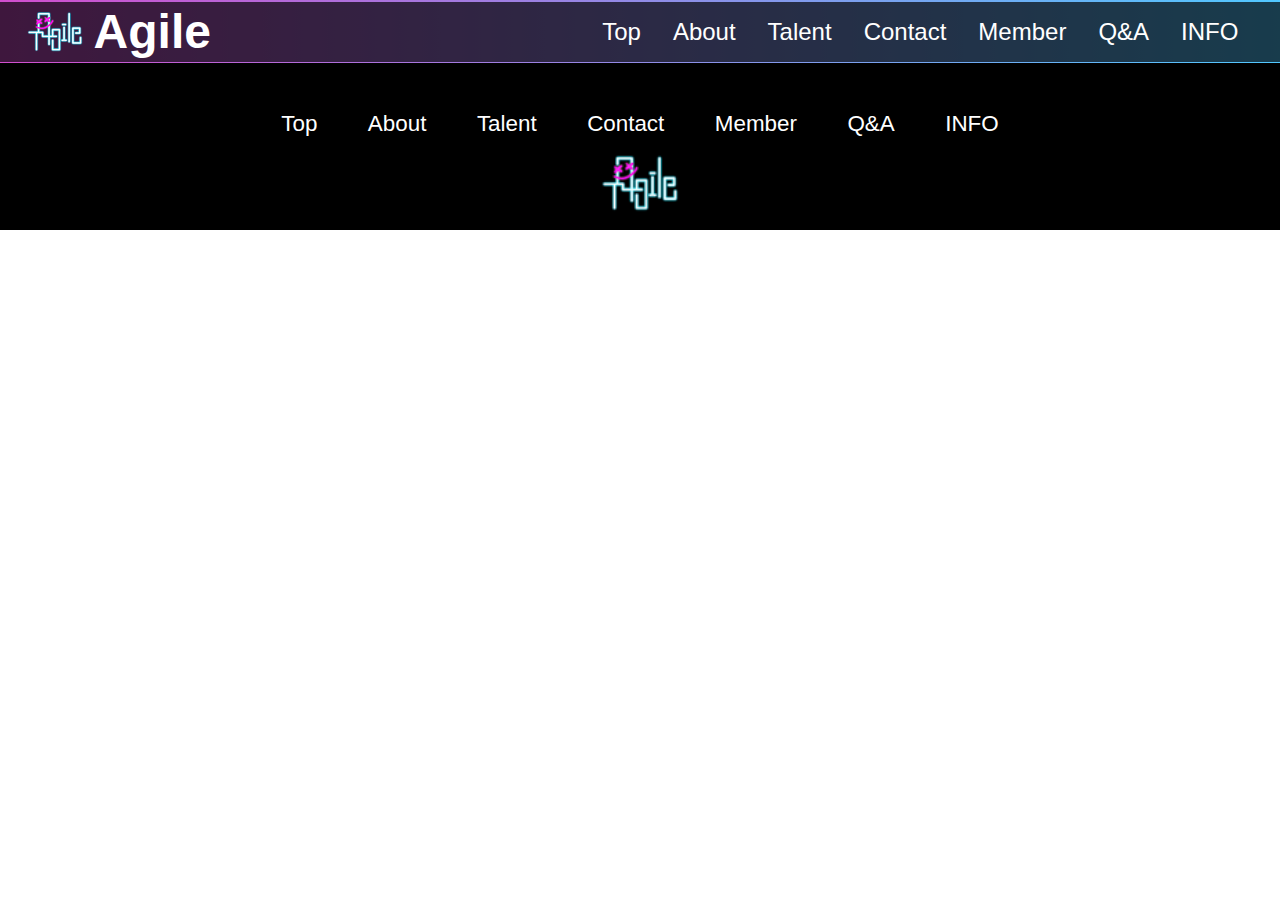
==== about.html @ af0b74ac "Add files via upload" ====
<!DOCTYPE html>
<html lang="en">
<head>
    <meta charset="UTF-8">
    <meta http-equiv="X-UA-Compatible" content="IE=edge">
    <meta name="viewport" content="width=device-width, initial-scale=1.0">
    <title>Agile</title>
    <link rel="stylesheet" href="style.css">
    <link rel="shortcut icon" href="images/Agile_ne01a.webp" type="image/x-icon">
</head>
<body>
    <nav class="navbar">
        <div class="navbar_container">
            <div class="navbar_logo_container">
                <img src="images/Agile_ne01a.webp" alt="logo" id="navbar_logo">
                <h1 id="navbar_title">Agile</h1>
            </div>
            <div class="navbar_toggle" id="mobile-menu">
                <span class="bar"></span>
                <span class="bar"></span>    
                <span class="bar"></span>
            </div>
            <ul class="navbar_menu">
                <li class="navbar_item">
                    <a href="top.html" class="navbar_links"><img src="images/agile-Top.png" alt="" class="navbar_links_icon">Top</a>
                </li>
                <li class="navbar_item">
                    <a href="about.html" class="navbar_links"><img src="images/agile-about.png" alt="" class="navbar_links_icon">About</a>
                </li>
                <li class="navbar_item">
                    <a href="talent.html" class="navbar_links"><img src="images/agile-talent.png" alt="" class="navbar_links_icon">Talent</a>
                </li>
                <li class="navbar_item">
                    <a href="contact.html" class="navbar_links"><img src="images/agile-Contact.png" alt="" class="navbar_links_icon">Contact</a>
                </li>
                <li class="navbar_item">
                    <a href="member.html" class="navbar_links"><img src="images/agile-Member.png" alt="" class="navbar_links_icon">Member</a>
                </li>
                <li class="navbar_item">
                    <a href="qa.html" class="navbar_links"><img src="images/agile-QA.png" alt="" class="navbar_links_icon">Q&A</a>
                </li>
                <li class="navbar_item">
                    <a href="info.html" class="navbar_links"><img src="images/agile-INFO.png" alt="" class="navbar_links_icon">INFO</a>
                </li>
            </ul>
        </div>
    </nav>

    <main>

    </main>

    <footer>
        <ul class="footer-ul">
            <li>
                <a href="top.html" class="footer_links">Top</a>
            </li>
            <li>
                <a href="about.html" class="footer_links">About</a>
            </li>
            <li>
                <a href="talent.html" class="footer_links">Talent</a>
            </li>
            <li>
                <a href="contact.html" class="footer_links">Contact</a>
            </li>
            <li>
                <a href="member.html" class="footer_links">Member</a>
            </li>
            <li>
                <a href="qa.html" class="footer_links">Q&A</a>
            </li>
            <li>
                <a href="info.html" class="footer_links">INFO</a>
            </li>
        </ul>
        <img src="images/Agile_ne01a.webp" alt="" id="footer-logo">
    </footer>
    <script src="app.js"></script>
</body>
</html>
---- style.css ----
* {
    box-sizing: border-box;
    margin: 0;
    padding: 0;
    font-family: 'Source Sans 3', sans-serif;
}

body {
    overflow-x: hidden;
}

main {
    overflow-x: hidden;
    margin-top: 63px;
    width: 100%;
    background-color: #00001c;
}

#talent {
    background: -webkit-linear-gradient(top, #00001c, #1b3766);
}

#main-contact {
    background: -webkit-linear-gradient(top, #0d1431, #5f93ba);
}

#qa-main {
    background: -webkit-linear-gradient(#00001c, #203d75, #00001c);
}

.navbar {
    background: -webkit-linear-gradient(left, #d14ece, #51c8ff);
    height: 63px;
    display: flex;
    justify-content: center;
    align-items: center;
    font-size: 1.5rem;
    position: fixed;
    width: 100%;
    top: 0;
    z-index: 999;
}

.navbar_container {
    background: rgba(0, 0, 0, 0.7);
    display: flex;
    justify-content: space-between;
    align-items: center;
    height: 60px;
    z-index: 1;
    width: 100%;
    margin: 1.5% auto;
    padding: 0 2%;
}

.navbar_logo_container {
    display: flex;
    align-items: center;
    height: 100%;
    width: auto;
}

#navbar_title {
    color: #fff;
    margin-left: 10px;
}

.navbar_menu {
    display: flex;
    align-items: center;
    list-style: none;
    text-align: center;
}

.navbar_links {
    color: #fff;
    display: flex;
    align-items: center;
    justify-content: center;
    text-decoration: none;
    padding: 0 1rem;
    height: 100%;
}

.navbar_links:hover {
    color: #51c8ff;
    transition: all 0.2s ease;
}

.navbar_links_icon {
    display: none;
}

footer {
    display: flex;
    background-color: black;
    flex-direction: column;
    width: 100%;
    justify-content: center;
    align-items: center;
    padding-top: 3rem;
}

.footer_links {
    text-decoration: none;
    color: #fff;
    font-size: 1.4rem;
}

.footer_links:hover {
    color: #d14ece;
    transition: all 0.2s ease;
}

.footer-ul {
    display: flex;
    width: 60%;
    justify-content: space-around;
}

#footer-logo {
    margin: 1rem 0;
    width: 5rem;
    height: auto;
}

.page-title {
    color: #fff;
    font-size: 3rem;
    text-align: center;
    width: 75%;
    margin: 3% auto;
    text-decoration: underline;
}

.page-sub-title {
    color: #fff;
    font-size: 2rem;
    text-align: center;
    width: 75%;
    margin: auto;
    background: -webkit-linear-gradient(left, #141168, #022c7e);
}

#info-title {
    transform: translateY(1.8rem);
    background-color: #00001c;
}

#info-contents {
    color: #fff;
    font-size: 1.8rem;
    width: 90%;
}

#info-section {
    width: 90%;
    margin: auto;
    padding: 2rem 0;
    display: flex;
    justify-content: center;
    border: #d14ece double 3px;
}

.qa-question {
    list-style: none;
}

#qa-content {
    color: #fff;
    width: 75%;
    margin: 1.5rem auto;
    font-size: 2rem;
    background: #0623b1;
    display: flex;
    justify-content: space-between;
    align-items: center;
    cursor: pointer;
}

.arrow-down {
    width: 0; 
    height: 0; 
    border-left: 20px solid transparent;
    border-right: 20px solid transparent;
    border-top: 20px solid #fff;
  }

#member-pic {
    border: #51c8ff 3px solid;
    position: relative;
    display: inline-flex;
    left: 50%;
    transform: translate(-50%);
    padding: 0.3rem;
    margin: 1rem auto;
}

.member-img {
    display: inline-block;
    padding: 0.2rem;
    width: 33.5%;
    height: auto;
    max-width: 300px;
}

.member-content-box {
    color: #fff;
    background: rgba(83, 83, 83, 0.5);
    width: fit-content;
    margin: 0 0.3rem;
    border: #d14ece double 4px;
    font-size: 1.4rem;
}

#history {
    padding: 5% 2%;
    margin: 2% auto;
    width: 94%;
        
}

.history-right {
    width: 40%;
    margin-left: 10%;
}

.history-left {
    width: 40%;
    margin-left: 10%;
    margin-top: 2.5%;
}

#history-sub {
    margin-top: 2.5%;
}

#member-content-right-box {
    border: #51c8ff double 4px;
}

#member-content-up {
    display: flex;
    justify-content: space-between;
    width: 95%;
    margin: 2rem auto;
}

#member-content-down {
    display: flex;
    justify-content: center;
}

.member-name {
    text-align: center;
    margin-top: 1rem;
    font-size: 2rem;
}

.member-desc {
    padding: 0.5rem 0.5rem;
}

.member-history {
    display: flex;
}

#contact-sub-title {
    background: none;
    font-size: 1.8rem;
}

.contact-content {
    color: #fff;
    display: flex;
    flex-direction: column;
    justify-content: center;
}

.contact-colum {
    display: grid;
    grid-template-columns: 1fr 1fr;
    grid-column-gap: 2%;
    font-size: 2rem;
    margin-top: 1%;
}

.contact-content-box {
    background: rgba(0, 0, 0, 0.7);
    display: inline-grid;
    max-width: 400px;
    justify-self: left;
    width: 90%;
}

.contact-img {
    display: -ms-inline-grid;
    justify-self: right;
}

#left {
    justify-self: left;
    transform: translateX(-1.9%);
}

#right {
    justify-self: right;
    transform: translateX(1.9%);
}

#step {
    height: max-content;
    padding-top: 10%;
    padding-left: 5%;
}

#step-txt {
    height: max-content;
    font-size: 1.5rem;
    padding-left: 5%;
    margin-top: -10%;
}

.contact {
    display: flex;
    flex-direction: column;
}

#contact-title {
    text-align: center;
    color: white;
    font-size: 2rem;
    background: black;
    width: 70%;
    margin-top: 4%;
}

.contact-box {
    display: flex;
}

.normal {
    width: 50%;
    background: url(images/step3.jpg) no-repeat;
    background-size: cover;
    max-height: 500px;
    height: 50vw;
    display: flex;
    align-items: center;
}

#normal-right {
    background: url(images/laptop.jpg) no-repeat;
    background-size: cover;
}

.normal-box {
    width: 100%;
    text-align: center;
    font-size: 2rem;
    background: rgba(0,0,0,0.7);
    height: 40%;
    display: inline-flex;
    flex-direction: column;
    justify-content: space-around;
    align-items: center;
}

#contact-box-title {
    color: #fff;
    font-size: 2.4rem;
}

.contact-box-btn {
    color: black;
    border-radius: 50px;
    width: 8rem;
    height: 3.3rem;
    background: #bdfffe;
    border: none;
    font-size: 1.4rem;
    margin-top: 2%;
    cursor: pointer;
}

#btn-right {
    background: #ffb7ff;
}

.youtube {
    color: #fff;
    text-decoration: none;
    background: firebrick;
}

#live-haishin {
    background: blueviolet;
}

#live-media {
    background: midnightblue;
}

.liver-background {
    background: #172450;
    margin: 4% 4%;
    width: 40%;
    max-width: 250px;
    min-height: 350px;
    height: auto;
}

.liver-card {
    background: rgba(83, 83, 83, 0.5);
    width: 100%;
    max-width: 250px;
    max-height: 350px;
    height: 100%;
    transform: translate(-20px, -20px);
    padding-top: 90%;
}

#talent-sec {
    width: 70%;
    margin: 3% auto;
    color: #fff;
    display: flex;
    justify-content: space-around;
    flex-wrap: wrap;
    align-content: center;    
}

#talent-sub {
    background: linear-gradient(270deg, rgba(2,80,162,1) 10%, rgba(23,47,93,0.1) 100%);
}

.liver-img {
    position: absolute;
    display: inline-block;
    max-width: 200px;
    max-height: 200px;
    width: 80%;
    left: 50%;
    top: 3%;
    transform: translate(-50%);
    height: auto;
    border: solid #d14ece 2px;
}

.liver-name {
    background: black;
    width: 60%;
    height: 2.8rem;
    display: inline-flex;
    align-items: center;
    justify-content: center;
    font-size: 1.5rem;
    transform: translateY(-50%);
}

#talent-no-face {
    background: rgba(40, 70, 140, 0.9);
    margin: 2% auto;
    display: grid;
    width: 60%;
    grid-template-columns: repeat(2, 1fr);
    justify-items: center;
}

.no-face {
    margin: 1.5% 0;
    color: #fff;
    text-decoration: none;
}
@media screen and (max-width: 800px) {
    .mavbar_container {
        display: flex;
        justify-content: space-between;
        height: 60px;
        z-index: 1;
        width: 100%;
        padding: 0;
    }

    .navbar_menu {
        display: grid;
        grid-template-columns: auto;
        margin: 0;
        width: 48%;
        position: absolute;
        right: 0;
        transform: translateX(100%);
        transition: transform 0.7s ease-out;
        height: 75vh;
        z-index: -1;
        right: 0;
        top: 63px;
        background: rgb(0, 0, 0);
        padding: 2% 0;
    }

    .navbar_menu.active {
        transform: translateX(0);
    }

    .navbar_toggle .bar {
        width: 25px;
        height: 3px;
        margin: 5px auto;
        transition: all 0.3s ease-in-out;
        background: #fff;
        border-radius: 10px;
    }

    .navbar_item {
        width: 100%;
        height: 95%;
        border-radius: 2px;
    }

    .navbar_links {
        text-align: right;
        padding: 0.8rem;
        width: 100%;
        display: flex;
        align-items: center;
        justify-content: space-around;
        background: rgba(83, 83, 83, 0.5);
        width: 90%;
        margin: auto;
    }

    .navbar_links_icon {
        display: inline-flex;
        height: auto;
        width: 40px;
    }

    #mobile-menu {
        position: absolute;
        top: 20%;
        right: 5%;
        transform: translate(5%, 20%);
    }

    .navbar_toggle .bar {
        display: block;
        cursor: pointer;
        border-radius: 10px;
    }

    #mobile-menu .bar:nth-child(1) {
        width: 50%;
        margin-left: 0;
    }

    #mobile-menu .bar:nth-child(3) {
        width: 50%;
        margin-right: 0;
    }

    #mobile-menu.is-active .bar:nth-child(2) {
        opacity: 0;
    }

    #mobile-menu.is-active .bar:nth-child(1) {
        transform: translateY(8px) rotate(225deg);
        width: 100%;
    }

    #mobile-menu.is-active .bar:nth-child(3) {
        transform: translateY(-8px) rotate(-225deg);
        width: 100%;
    }

    #info-contents, #step-txt {
        font-size: 1rem;
    }

    .footer-ul {
        width: 90%;
    }

    #qa-content, .member-name {
        font-size: 1.2rem;
    }

    .member-content-box {
        font-size: 1rem;
    }

    .contact-img {
    height: auto;
    width: 100%;
    }

    .contact-colum {
        font-size: 1rem;
    }

    #talent-sec {
        width: 95%;  
    }

    .liver-background {
        min-height: 300px;
    }

    #contact-box-title {
        font-size: 1.8rem;
    }

    .normal-box {
        height: 80%;
    }

    #talent-no-face {
        width: 80%;
    }
}
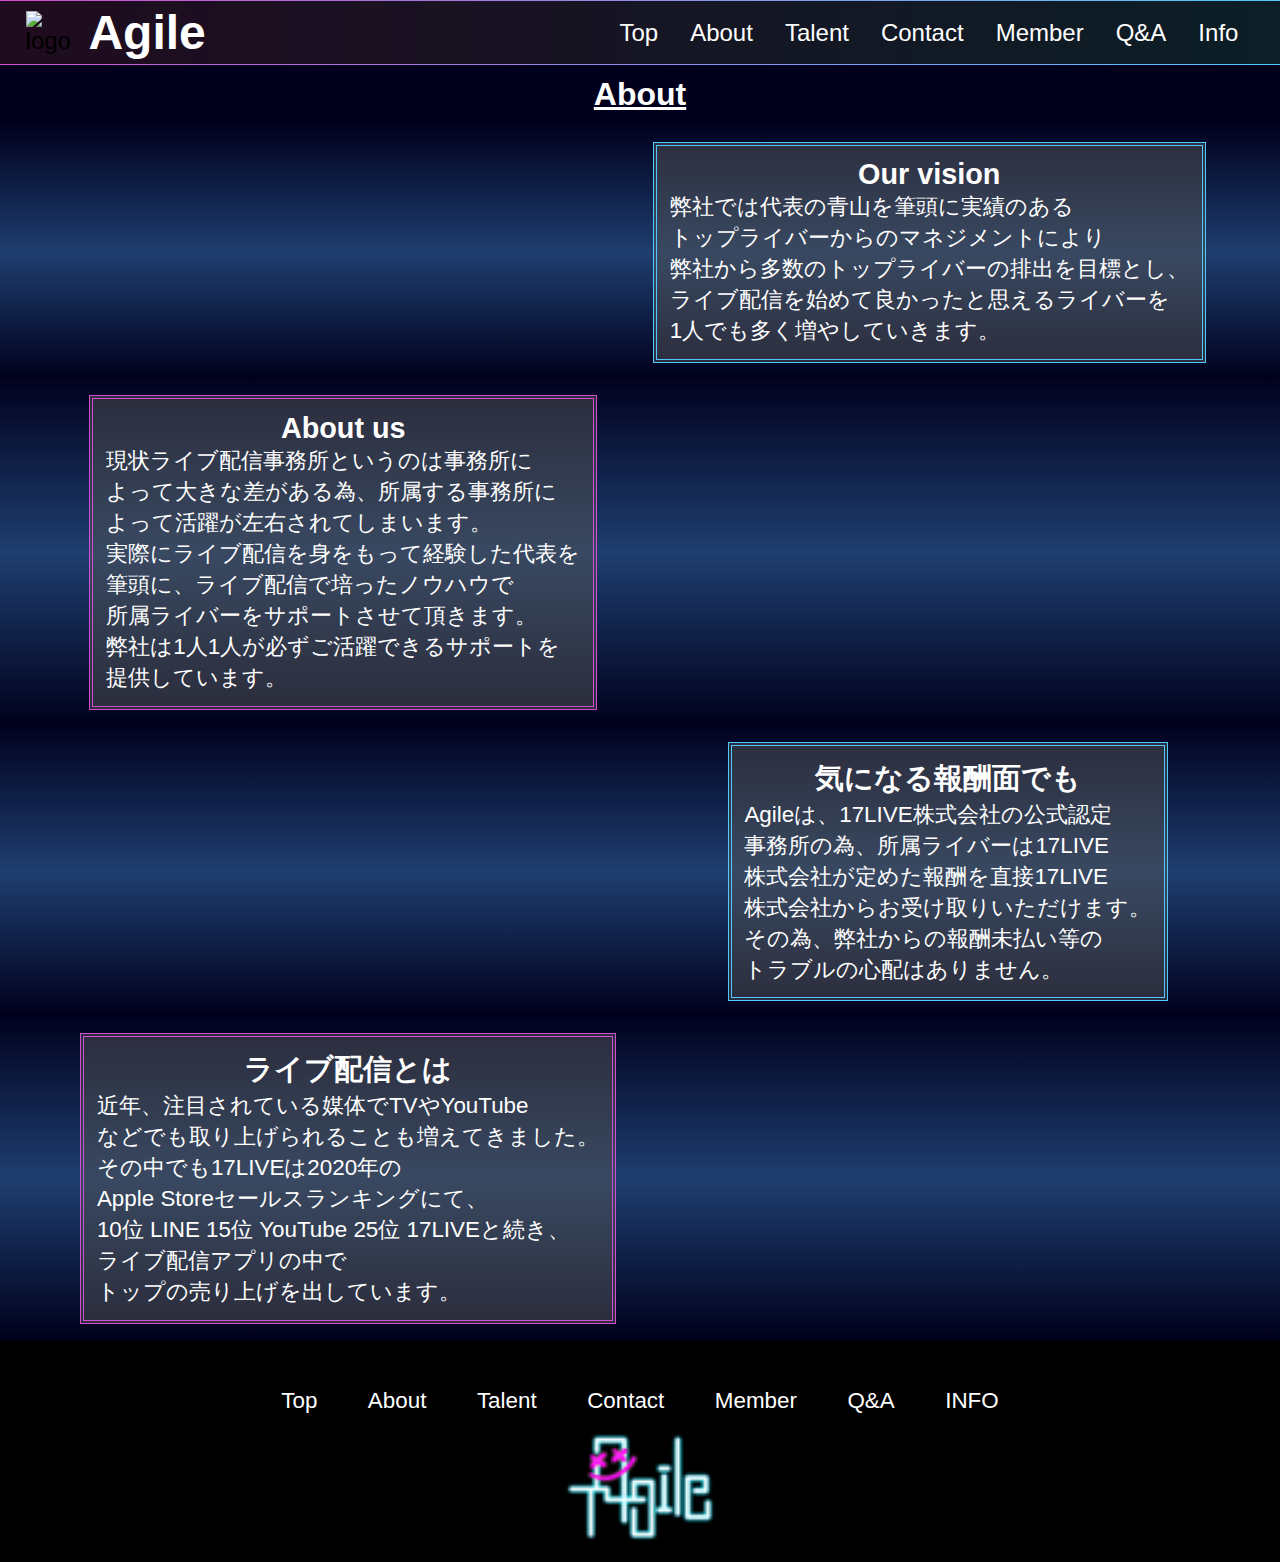
==== commit b85b4cfd: "Add files via upload" ====
--- a/about.html
+++ b/about.html
@@ -12,7 +12,7 @@
     <nav class="navbar">
         <div class="navbar_container">
             <div class="navbar_logo_container">
-                <img src="images/Agile_ne01a.webp" alt="logo" id="navbar_logo">
+                <img src="images/logo-agile.png" alt="logo" id="navbar_logo">
                 <h1 id="navbar_title">Agile</h1>
             </div>
             <div class="navbar_toggle" id="mobile-menu">
@@ -40,14 +40,68 @@
                     <a href="qa.html" class="navbar_links"><img src="images/agile-QA.png" alt="" class="navbar_links_icon">Q&A</a>
                 </li>
                 <li class="navbar_item">
-                    <a href="info.html" class="navbar_links"><img src="images/agile-INFO.png" alt="" class="navbar_links_icon">INFO</a>
+                    <a href="info.html" class="navbar_links"><img src="images/agile-INFO.png" alt="" class="navbar_links_icon">Info</a>
                 </li>
             </ul>
         </div>
     </nav>
 
     <main>
-
+        <h2 class="page-title">About</h2>
+        <div class="about-background">
+            <div class="content-background">
+                <img src="images/about-4.jpg" alt="" class="about-left">
+                <div class="about-box" id="box-left">
+                    <h3 class="about-title">Our vision</h3>
+                    <p class="about-content">
+                        弊社では代表の青山を筆頭に実績のある<br>
+                        トップライバーからのマネジメントにより<br>
+                        弊社から多数のトップライバーの排出を目標とし、<br>
+                        ライブ配信を始めて良かったと思えるライバーを<br>
+                        1人でも多く増やしていきます。</p>
+                </div>
+            </div>
+            <div class="content-background">
+                <div class="about-box" id="box-right">
+                    <h3 class="about-title">About us</h3>
+                    <p class="about-content">
+                        現状ライブ配信事務所というのは事務所に<br>
+                        よって大きな差がある為、所属する事務所に<br>
+                        よって活躍が左右されてしまいます。<br>
+                        実際にライブ配信を身をもって経験した代表を<br>
+                        筆頭に、ライブ配信で培ったノウハウで<br>
+                        所属ライバーをサポートさせて頂きます。<br>
+                        弊社は1人1人が必ずご活躍できるサポートを<br>
+                        提供しています。</p>
+                </div>
+                <img src="images/about-2.jpg" alt="" class="about-right">
+            </div>
+            <div class="content-background">
+                <img src="images/about-3.jpg" alt="" class="about-left">
+                <div class="about-box" id="box-left">
+                    <h3 class="about-title">気になる報酬面でも</h3>
+                    <p class="about-content">Agileは、17LIVE株式会社の公式認定<br>
+                        事務所の為、所属ライバーは17LIVE<br>
+                        株式会社が定めた報酬を直接17LIVE<br>
+                        株式会社からお受け取りいただけます。<br>
+                        その為、弊社からの報酬未払い等の<br>
+                        トラブルの心配はありません。</p>
+                </div>
+            </div>
+            <div class="content-background">
+                <div class="about-box" id="box-right">
+                    <h3 class="about-title">ライブ配信とは</h3>
+                    <p class="about-content">近年、注目されている媒体でTVやYouTube<br>
+                        などでも取り上げられることも増えてきました。<br>
+                        その中でも17LIVEは2020年の<br>
+                        Apple Storeセールスランキングにて、<br>
+                        10位 LINE 15位 YouTube 25位 17LIVEと続き、<br>
+                        ライブ配信アプリの中で<br>
+                        トップの売り上げを出しています。</p>
+                </div>
+                <img src="images/about-1.jpg" alt="" class="about-right">
+            </div>
+        </div>
     </main>
 
     <footer>
--- a/style.css
+++ b/style.css
@@ -10,10 +10,10 @@
 }
 
 main {
+    margin-top: 63px;
+    width: 100%;
+    background-color: #00001c;
     overflow-x: hidden;
-    margin-top: 63px;
-    width: 100%;
-    background-color: #00001c;
 }
 
 #talent {
@@ -22,6 +22,7 @@
 
 #main-contact {
     background: -webkit-linear-gradient(top, #0d1431, #5f93ba);
+    overflow: hidden;
 }
 
 #qa-main {
@@ -30,23 +31,23 @@
 
 .navbar {
     background: -webkit-linear-gradient(left, #d14ece, #51c8ff);
-    height: 63px;
+    height: 65px;
     display: flex;
     justify-content: center;
     align-items: center;
     font-size: 1.5rem;
     position: fixed;
-    width: 100%;
+    width: 100vw;
     top: 0;
-    z-index: 999;
+    z-index: 1000;
 }
 
 .navbar_container {
-    background: rgba(0, 0, 0, 0.7);
+    background: rgba(0, 0, 0, 0.85);
     display: flex;
     justify-content: space-between;
     align-items: center;
-    height: 60px;
+    height: 63px;
     z-index: 1;
     width: 100%;
     margin: 1.5% auto;
@@ -58,6 +59,10 @@
     align-items: center;
     height: 100%;
     width: auto;
+}
+
+#navbar_logo {
+    width: 28%;
 }
 
 #navbar_title {
@@ -99,6 +104,8 @@
     justify-content: center;
     align-items: center;
     padding-top: 3rem;
+    position: relative;
+    z-index: 999;
 }
 
 .footer_links {
@@ -113,23 +120,25 @@
 }
 
 .footer-ul {
-    display: flex;
+    display: inline-flex;
+    list-style-type: none;
+    flex-wrap: wrap;
     width: 60%;
     justify-content: space-around;
 }
 
 #footer-logo {
     margin: 1rem 0;
-    width: 5rem;
-    height: auto;
+    width: 12%;
+
 }
 
 .page-title {
     color: #fff;
-    font-size: 3rem;
+    font-size: 2rem;
     text-align: center;
-    width: 75%;
-    margin: 3% auto;
+    width: 40%;
+    margin: 1% auto;
     text-decoration: underline;
 }
 
@@ -145,37 +154,60 @@
 #info-title {
     transform: translateY(1.8rem);
     background-color: #00001c;
+    animation: flicker-rose 2.5s infinite alternate;
+    font-size: 3rem;
 }
 
 #info-contents {
     color: #fff;
-    font-size: 1.8rem;
+    font-size: 1rem;
     width: 90%;
 }
 
 #info-section {
-    width: 90%;
-    margin: auto;
+    width: 70%;
+    margin: 2% auto;
     padding: 2rem 0;
     display: flex;
     justify-content: center;
     border: #d14ece double 3px;
 }
 
-.qa-question {
+.qa-question{
     list-style: none;
 }
 
-#qa-content {
+.qa-content {
     color: #fff;
     width: 75%;
-    margin: 1.5rem auto;
+    margin: 2% auto 0 auto;
     font-size: 2rem;
-    background: #0623b1;
+    background: #0641cd;
     display: flex;
     justify-content: space-between;
     align-items: center;
     cursor: pointer;
+}
+
+.qa-answear {
+    color: #fff;
+    width: 75%;
+    font-size: 2rem;
+    margin: 2% auto 0 auto;
+    font-size: 2rem;
+    background: #0641cd;
+    display: flex;
+    justify-content: space-between;
+    align-items: center;
+    overflow: hidden;
+    max-height: 0;
+    transition: max-height 0.4s ease;
+}
+
+.qa-answear.active {
+    max-height: 300px;
+    transition: max-height 0.8s ease-out;
+    font-size: 2rem;
 }
 
 .arrow-down {
@@ -214,9 +246,9 @@
 }
 
 #history {
-    padding: 5% 2%;
-    margin: 2% auto;
-    width: 94%;
+    padding: 2% 1%;
+    margin: 2% auto 0 auto;
+    width: 80%;
         
 }
 
@@ -242,7 +274,7 @@
 #member-content-up {
     display: flex;
     justify-content: space-between;
-    width: 95%;
+    width: 80%;
     margin: 2rem auto;
 }
 
@@ -263,6 +295,14 @@
 
 .member-history {
     display: flex;
+}
+
+.name-keireki {
+    width: 40%;
+    display: flex;
+    flex-direction: column;
+    flex-wrap: nowrap;
+    margin-left: 10%;
 }
 
 #contact-sub-title {
@@ -322,6 +362,7 @@
 }
 
 .contact {
+    height: 100%;
     display: flex;
     flex-direction: column;
 }
@@ -332,11 +373,24 @@
     font-size: 2rem;
     background: black;
     width: 70%;
-    margin-top: 4%;
+    margin-top: 2%;
 }
 
 .contact-box {
     display: flex;
+    transition: transform 2s ease;
+    transform: translateY(0);
+    width: 100%;
+}
+
+.contact-box.active-left {
+    transform: translateY(100%);
+    transition: transform 2s ease;
+}
+
+.contact-box.active-right {
+    transform: translateY(100%);
+    transition: transform 2s ease;
 }
 
 .normal {
@@ -379,7 +433,6 @@
     background: #bdfffe;
     border: none;
     font-size: 1.4rem;
-    margin-top: 2%;
     cursor: pointer;
 }
 
@@ -390,34 +443,80 @@
 .youtube {
     color: #fff;
     text-decoration: none;
-    background: firebrick;
+    border-bottom: 3px double firebrick;
+}
+
+.youtube:hover {
+    color: red;
+    transition: ease 0.6s;
 }
 
 #live-haishin {
-    background: blueviolet;
+    border-bottom: 3px double blueviolet;
+}
+
+#live-haishin:hover {
+    color: violet;
+    transition: ease 0.6s;
 }
 
 #live-media {
-    background: midnightblue;
-}
+    border-bottom:3px double blue;
+}
+
+#live-media:hover {
+    color: aqua;
+    transition: ease 0.6s;
+}
+
+.fa {
+    padding: 20px;
+    font-size: 50px;
+    width: 50px;
+    text-align: center;
+    text-decoration: none;
+    border-radius: 50%;
+}
+
+.fa:hover {
+    opacity: 0.7;
+}
+
+
+.fa.fa-youtube {
+    background: #bb0000;
+    color: white;
+    }
+
+.fa.fa-instagram {
+    color: transparent;
+    background: radial-gradient(circle at 30% 107%, #fdf497 0%, #fdf497 5%, #fd5949 45%, #d6249f 60%, #285AEB 90%);
+    background: -webkit-radial-gradient(circle at 30% 107%, #fdf497 0%, #fdf497 5%, #fd5949 45%, #d6249f 60%, #285AEB 90%);
+    background-clip: text;
+    -webkit-background-clip: text;
+    }
 
 .liver-background {
     background: #172450;
-    margin: 4% 4%;
+    margin: 3% 3%;
     width: 40%;
-    max-width: 250px;
-    min-height: 350px;
+    max-width: 300px;
+    min-height: 500px;
     height: auto;
 }
 
 .liver-card {
     background: rgba(83, 83, 83, 0.5);
     width: 100%;
-    max-width: 250px;
-    max-height: 350px;
+    max-width: 300px;
+    max-height: 500px;
     height: 100%;
     transform: translate(-20px, -20px);
-    padding-top: 90%;
+}
+
+.liver-txt {
+    font-size: 0.78rem;
+    text-align: center;
 }
 
 #talent-sec {
@@ -435,7 +534,7 @@
 }
 
 .liver-img {
-    position: absolute;
+    position: relative;
     display: inline-block;
     max-width: 200px;
     max-height: 200px;
@@ -454,13 +553,13 @@
     display: inline-flex;
     align-items: center;
     justify-content: center;
-    font-size: 1.5rem;
+    font-size: 1rem;
     transform: translateY(-50%);
 }
 
 #talent-no-face {
     background: rgba(40, 70, 140, 0.9);
-    margin: 2% auto;
+    margin: 1% auto;
     display: grid;
     width: 60%;
     grid-template-columns: repeat(2, 1fr);
@@ -471,16 +570,745 @@
     margin: 1.5% 0;
     color: #fff;
     text-decoration: none;
-}
-@media screen and (max-width: 800px) {
-    .mavbar_container {
-        display: flex;
-        justify-content: space-between;
-        height: 60px;
-        z-index: 1;
-        width: 100%;
-        padding: 0;
-    }
+    font-size: 1rem;
+}
+
+
+/*old style code*/
+
+.top {
+    width: 100%;
+    height: auto;
+    visibility: hidden;
+}
+
+#first-content {
+    height: auto;
+    width: 100%;
+    margin: auto;
+    position: relative;
+    background: url(images/top-logo.webp);
+    background-repeat: no-repeat;
+    background-size: contain;
+}
+
+#second-content {
+    padding-bottom: 3%;
+    width: 100%;
+    position: relative;
+    background: -webkit-linear-gradient(bottom, #00001c, #1f3f70);
+    margin: auto;
+    height: auto;
+
+}
+
+.news-content-txt {
+    font-size: 3rem;
+    margin: 3%;
+}
+
+#news-content::after {
+    content: '';
+    position: fixed;
+    top: 0;
+    width: 100%;
+    height: 50%;
+    background: linear-gradient(180deg, rgba(34,91,141,1) 0%, rgba(34,91,141,0.1) 30%);
+
+}
+
+#news-content {
+    overflow: hidden;
+    border: #d64fd0 solid 0.2vw;
+    height: auto;
+    background: rgba(34, 91, 141, 0.7);
+    text-align: center;
+    width: 60%;
+    display: flex;
+    flex-direction: column;
+    align-items: center;
+    margin: auto;
+    position: relative;
+    max-height: 330px;
+    min-height: 150px;
+    perspective: 450px;
+    z-index: 999;
+}
+
+@keyframes flicker {
+    0%, 18%, 22%, 25%, 53%, 57%, 100% {
+      box-shadow:
+        0 0 1px #fff,
+        0 0 5px #fff,
+        0 0 9px #fff,
+        0 0 20px #d64fd0,
+        0 0 30px #d64fd0,
+        0 0 40px #d64fd0,
+        0 0 50px #d64fd0,
+        0 0 100px #d64fd0;
+    }
+    20%, 24%, 55% {       
+      box-shadow: none;
+    }
+  }
+
+.news-wrapper {
+    position: relative;
+    width: 100%;
+    animation:  scroll 20s linear infinite;
+}
+
+#news {
+    padding-top: 2%;
+    padding-bottom: 1%;
+    margin: 0 auto;
+    text-align: center;
+    color: #fff;
+    width: 30%;
+    font-size: 2rem;
+    animation: flicker-rose 2.5s infinite alternate;
+}
+
+#line1 {
+    position: absolute;
+    transform: translateY(10vw) rotate(-20deg); 
+    width: 75%;
+    animation: line-rose 2.5s -10s infinite alternate;
+}
+
+#line2 {
+    position: absolute;
+    transform: translate(10vw, -10vw) rotate(-20deg); 
+    width: 75%;
+    z-index: 500;
+    animation: line-blue 3s -100s infinite alternate;
+}
+
+#line3 {
+    position: absolute;
+    transform: rotate(20deg); 
+    width: 75%;
+    z-index: 500;
+    animation: line-blue 4s -100s infinite alternate;
+}
+
+#line4 {
+    position: absolute;
+    transform: translateY(30vw) rotate(-40deg); 
+    width: 100%;
+    z-index: 500;
+    animation: line-rose 6s -100s infinite alternate;
+}
+
+#line5 {
+    position: absolute;
+    transform: translate(-10vw, 10vw) rotate(40deg); 
+    width: 100%;
+    z-index: 500;
+    animation: line-rose 5s -100s infinite alternate;
+}
+
+#line6 {
+    position: absolute;
+    transform: translate(30vw, 0vw) rotate(-30deg); 
+    width: 60%;
+    z-index: 500;
+    animation: line-blue 8s -100s infinite alternate;
+}
+
+#line7 {
+    position: absolute;
+    transform: translate(-40vw, -35vw) rotate(50deg); 
+    width: 100%;
+    z-index: 500;
+    animation: line-rose 4.4s -100s infinite alternate;
+}
+
+#line8 {
+    position: absolute;
+    transform: translate(0vw, 0vw) rotate(-30deg); 
+    width: 100%;
+    z-index: 500;
+    animation: line-blue 11s -100s infinite alternate;
+}
+
+.news-column {
+    color: #fff;
+    margin-top: 5%;
+    font-size: 2rem;
+    font-weight: bold;
+    display: flex;
+    width: 100%;
+    justify-content: space-evenly;
+    align-items: center;
+}
+
+@keyframes scroll {
+    from { transform: translateY(-1850px) translateZ(-700px) rotateX(20deg) }
+    to { transform: translateY(0px) translateZ(0px) rotateX(25deg)}
+}
+
+.third-title-up {
+    position: absolute;
+    top: 5%;
+    width: 90%;
+    color: #fff;
+    left: 50%;
+    transform: translate(-50%);
+    text-align: center;
+    text-decoration: underline;
+    font-size: 2.5rem;
+}
+
+.third-title-bottom {
+    position: absolute;
+    top: 10%;
+    font-size: 2rem;
+    left: 50%;
+    color: #fff;
+    transform: translate(-50%);
+    text-align: center;
+    z-index: 900;
+}
+
+.line {
+    border: #53c8fe solid 0.2vw;
+    width: 80%;
+    height: 50%;
+    position: absolute;
+    top: 16%;
+    left: 50%;
+    transform: translate(-50%);
+}
+
+#first-line {
+    background-color: rgba(0, 0, 0, 0.7);
+    width: 80%;
+    height: 45%;
+    z-index: 999;
+}
+
+@keyframes line-blue {
+    0%, 15%, 23%, 29%, 57%, 75%, 100% {
+      box-shadow:
+        0 0 1px #fff,
+        0 0 5px #fff,
+        0 0 9px #fff,
+        0 0 20px #51c8ff,
+        0 0 30px #51c8ff,
+        0 0 40px #51c8ff,
+        0 0 50px #51c8ff,
+        0 0 100px #51c8ff;
+    }
+    22%, 24%, 54% {       
+      box-shadow: none;
+    }
+  }
+
+@keyframes line-rose {
+    0%, 15%, 23%, 29%, 57%, 75%, 100% {
+      box-shadow:
+        0 0 1px #fff,
+        0 0 5px #fff,
+        0 0 9px #fff,
+        0 0 20px #d64fd0,
+        0 0 30px #d64fd0,
+        0 0 40px #d64fd0,
+        0 0 50px #d64fd0,
+        0 0 100px #d64fd0;
+    }
+    22%, 24%, 54% {       
+      box-shadow: none;
+    }
+  }
+
+@keyframes flicker-rose {
+    0%, 18%, 22%, 25%, 53%, 57%, 100% {
+      text-shadow:
+        0 0 0.01rem #fff,
+        0 0 0.03rem #fff,
+        0 0 0.05rem #fff,
+        0 0 0.15rem #d64fd0,
+        0 0 0.2rem #d64fd0,
+        0 0 0.23rem #d64fd0,
+        0 0 0.28rem #d64fd0,
+        0 0 0.3rem #d64fd0;
+    }
+    20%, 24%, 55% {       
+      text-shadow: none;
+    }
+  }
+
+@keyframes pulsate {
+  100% {
+    /* Larger blur radius */
+    box-shadow:
+      0 0 1px #fff,
+      0 0 3px #fff,
+      0 0 7px #fff,
+      0 0 20px #d64fd0,
+      0 0 30px #d64fd0,
+      0 0 40px #d64fd0,
+      0 0 50px #d64fd0,
+      0 0 100px #d64fd0;
+  }
+  0% {
+    /* Smaller blur radius */
+    box-shadow:
+      0 0 1px #fff,
+      0 0 2px #fff,
+      0 0 3px #fff,
+      0 0 7px #d64fd0,
+      0 0 25px #d64fd0,
+      0 0 35px #d64fd0,
+      0 0 40px #d64fd0,
+      0 0 50px #d64fd0;
+  }
+}
+
+#second-line {
+    top: 5%;
+    transform: translateX(-48%);
+    width: 100%;
+    height: 100%;
+    text-shadow:
+        0 0 0.03rem #fff,
+        0 0 0.05rem #fff,
+        0 0 0.08rem #fff,
+        0 0 0.1rem #51c8ff,
+        0 0 0.35rem #51c8ff,
+        0 0 0.5rem #51c8ff,
+        0 0 0.85rem #51c8ff,
+        0 0 1rem #51c8ff;
+}
+
+#dare {
+    color: #ff00fe;
+}
+
+#haishoku {
+    color: #51c8ff;
+}
+
+#third-content {
+    position: relative;
+    width: 100%;
+    margin: auto;
+    height: 50%;
+    padding-bottom: 10%;
+}
+
+.third-img {
+    width: 45%;
+    height: 100%;
+    max-height: 454px;
+}
+
+#third-pic {
+    width: 100%;
+    margin: auto;
+    height: 100%;
+    position: relative;
+    display: flex;
+    justify-content: space-between;
+    padding-top: 3%;
+}
+
+#third-txt {
+    color: #fff;
+    width: 90%;
+    font-size: 2rem;
+    position: absolute;
+    display: inline;
+    text-align: center;
+    left: 50%;
+    top: 50%;
+    transform: translate(-50%, -50%);
+}
+
+#pic2 {
+    margin-top: 28rem;
+}
+
+.top-button {
+    font-size: 2.3rem;
+    background: -webkit-linear-gradient(left, #d14ece, #51c8ff);
+    color: white;
+    width: auto;
+    height: auto;
+    border: 0.2vw solid #b6b2b1;
+    cursor: pointer;
+    padding: 10px;
+    position: absolute;
+    right: 18%;
+    bottom: 3%;
+}
+
+#fourth-content {
+    display: flex;
+    position: relative;
+    width: 100%;
+    height: 60rem;
+    margin: auto;
+}
+
+#blue-right {
+    position: absolute;
+    right: 0;
+    width: 50%;
+    height: 50%;
+    background: -webkit-linear-gradient(top, #00001c, #101E45);
+}
+
+#rose-left {
+    position: absolute;
+    bottom: 0;
+    width: 50%;
+    height: 50%;
+    background: -webkit-linear-gradient(top, #00001c, #36154B);
+}
+
+#fourth-img {
+    z-index: 900;
+    width: 100%;
+    height: 35rem;
+    text-align: center;
+    margin: auto;
+    position: absolute;
+    top: 50%;
+    transform: translateY(-50%);
+    display: flex;
+    justify-content: space-around;
+    align-items: center;
+    background: linear-gradient(#133A93, #236ADE, #01013C);
+}
+
+#shozo {
+    border-radius: 1rem;
+    width: fit-content;
+    color: #fff;
+    font-size: 3rem;
+    border: 0.2rem solid #51c9fe;
+    background-color: rgba(0, 0, 0, 1);
+    padding: 1%;
+    z-index: 950;
+    box-shadow:
+        0 0 0.1rem #fff,
+        0 0 0.2rem #fff,
+        0 0 0.3rem #fff,
+        0 0 0.35rem #51c9fe,
+        0 0 0.5rem #51c9fe,
+        0 0 0.8rem #51c9fe,
+        0 0 1rem #51c9fe,
+        0 0 1.3rem #51c9fe;
+    transform: translateY(-300%);
+    animation: flicker-rose 4.5s infinite alternate;
+}
+
+.fourth-livers-img {
+    width: 100%;
+    border-radius: 1rem;
+    height: auto;
+    position: relative;
+    z-index: 10;
+}
+
+.liver-img-anchor {
+    margin: 0 1%;
+    border-radius: 1rem;
+    text-decoration: none;
+    display: flex;
+    width: 100%;
+    height: auto;
+    flex-direction: column;
+    align-items: center;
+}
+
+.fourth-liver-span {
+    font-size: 2.5rem;
+    z-index: 1000;
+    position: absolute;
+    display: inherit;
+    bottom: 0;
+    padding: 0 1%;
+    color: #fff;
+    background: rgba(0, 0, 0, 0.7);
+    border-radius: 0.8rem;
+    width: 99%;
+    justify-content: center;
+    align-items: center;
+}
+
+.fourth-liver-span-down {
+    font-size: 2.5rem;
+    color: #fff;
+    z-index: 1000;
+    position: absolute;
+    display: inherit;
+    width: max-content;
+    bottom: -10%;
+    padding: 0 1%;
+    transform: translateY(25%);
+    background: rgba(120, 120, 120, 0.7);
+}
+
+.about-background {
+    display: inline-flex;
+    flex-direction: column;
+    width: 100%;
+    align-items: center;
+    
+}
+
+.about-left, .about-right {
+    width: 40%;
+    height: auto;
+    margin: 2% 0;
+    max-width: 600px;
+    max-height: 500px;
+    box-shadow: 10px 10px 0px #000062;
+}
+
+#box-left {
+    border: #51c9fe double 4px;
+
+}
+
+.about-title {
+    text-align: center;
+    font-size: 1.8rem;
+}
+
+.about-box {
+    color: #fff;
+    background: rgba(83, 83, 83, 0.5);
+    width: fit-content;
+    margin: 1rem 0.5rem;
+    border: #d14ece double 4px;
+    font-size: 1.4rem;
+    display: inline;
+    padding: 1%;
+}
+
+.content-background {
+    background-image: linear-gradient(#010220, #1e3e6f, #00001c);
+    width: 100%;
+    display: inline-flex;
+    flex-direction: row;
+    align-items: center;
+    justify-content: space-evenly;
+}
+
+#gender-radio {
+    display: flex;
+    justify-content: space-between;
+    align-items: center;
+}
+
+.gender-span {
+    width: 25%;
+}
+
+.corporation-form {
+    display: inline-grid;
+    background: #dbeeff;
+    grid-template-columns: 30% 30%;
+    align-items: center;
+    justify-content: space-evenly;
+    transition: bottom 2s ease;
+    position: absolute;
+    width: 100%;
+    height: 100%;
+    bottom: -100%;
+}
+
+.corporation-form.active {
+    bottom: 0;
+    transition: bottom 2s ease;
+}
+
+.liver-form{
+    display: inline-grid;
+    background: #dbeeff;
+    grid-template-columns: 35% 30%;
+    align-items: center;
+    justify-content: space-evenly;
+    transition: bottom 2s ease;
+    position: absolute;
+    width: 100%;
+    height: 100%;
+    bottom: -220%;
+    justify-items: start;
+    align-content: center;
+}
+
+.liver-form.active {
+    bottom: 0;
+    transition: bottom 2s ease;
+}
+
+.contact-box-wrap {
+    display: flex;
+    height: 100%;
+    position: relative;
+}
+
+input {
+    border-radius: 0;
+    border: 1px solid rgba(83, 83, 83, 0.5);
+    height: 2rem;
+}
+
+.form-span {
+    font-size: 0.8rem;
+}
+
+label {
+    font-size: 0.9rem;
+}
+
+/*test*/
+
+#cross {
+    width: 50px;
+    height: 50px;
+    position: absolute;
+    display: inline-block;
+   transform:rotate(45deg);
+    -ms-transform:rotate(45deg); /* IE 9 */
+    -webkit-transform:rotate(45deg); /* Safari and Chrome */
+    right: 2%;
+    top: 2%;
+    cursor: pointer;
+ }
+ 
+ #cross:before, #cross:after {
+   content: "";
+   position: absolute;
+   z-index: -1;
+   background: black;
+ }
+ 
+ #cross:before {
+   left: 50%;
+   width: 20%;
+   margin-left: -15%;
+   height: 100%;
+ }
+ 
+ #cross:after {
+   top: 50%;
+   height: 20%;
+   margin-top: -15%;
+   width: 100%;
+ }
+
+.animation {
+    width: 100%;
+    height: 100%;
+    position: absolute;
+    display: flex;
+    max-height: 280px;
+    z-index: 10000;
+    align-items: center;
+    justify-content: space-around;
+}
+
+.animation-2 {
+    width: 100%;
+    height: 100%;
+    position: absolute;
+    display: flex;
+    max-height: 280px;
+    z-index: 10000;
+    align-items: center;
+    justify-content: space-around;
+}
+
+.animation a:nth-child(odd) {
+    transform: translateY(20%);
+    box-shadow:
+        0 0 0.1rem #fff,
+        0 0 0.3rem #fff,
+        0 0 0.5rem #fff,
+        0 0 0.8rem #51c9fe,
+        0 0 1rem #51c9fe,
+        0 0 1.3rem #51c9fe,
+        0 0 1.8rem #51c9fe,
+        0 0 2rem #51c9fe;
+}
+
+.animation a:nth-child(even) {
+    transform: translateY(-20%);
+    box-shadow:
+      0 0 0.1rem #fff,
+      0 0 0.3rem #fff,
+      0 0 0.5rem #fff,
+      0 0 0.8rem #d64fd0,
+      0 0 1rem #d64fd0,
+      0 0 1.3rem #d64fd0,
+      0 0 1.8rem #d64fd0,
+      0 0 2rem #d64fd0;
+}
+
+.animation-2 a:nth-child(even) {
+    transform: translateY(20%);
+    box-shadow:
+        0 0 0.1rem #fff,
+        0 0 0.3rem #fff,
+        0 0 0.5rem #fff,
+        0 0 0.8rem #51c9fe,
+        0 0 1rem #51c9fe,
+        0 0 1.3rem #51c9fe,
+        0 0 1.8rem #51c9fe,
+        0 0 2rem #51c9fe;
+}
+
+.animation-2 a:nth-child(odd) {
+    transform: translateY(-20%);
+    box-shadow:
+      0 0 0.1rem #fff,
+      0 0 0.3rem #fff,
+      0 0 0.5rem #fff,
+      0 0 0.8rem #d64fd0,
+      0 0 1rem #d64fd0,
+      0 0 1.3rem #d64fd0,
+      0 0 1.8rem #d64fd0,
+      0 0 2rem #d64fd0;
+}
+
+#fourth-img div:first-child {
+    animation: right-left-animation 40s -20s linear infinite;
+}
+
+#fourth-img div:last-child {
+    animation: right-left-animation-2 40s linear infinite ;
+    left: 100%;
+}
+
+  @keyframes right-left-animation {
+    0% {
+        transform: translateX(100%);
+    }
+  
+    to {
+        transform: translateX(-100%);
+    }
+  }
+
+  @keyframes right-left-animation-2 {
+    0% {
+        transform: translateX(0);
+    }
+  
+    to {
+        transform: translateX(-200%);
+    }
+  }
+
+/*end test*/
+
+@media screen and (max-width: 900px) {
 
     .navbar_menu {
         display: grid;
@@ -573,7 +1401,7 @@
         width: 100%;
     }
 
-    #info-contents, #step-txt {
+    #step-txt {
         font-size: 1rem;
     }
 
@@ -581,12 +1409,8 @@
         width: 90%;
     }
 
-    #qa-content, .member-name {
+    .qa-content, .member-name, .qa-answear.active, .qa-answear {
         font-size: 1.2rem;
-    }
-
-    .member-content-box {
-        font-size: 1rem;
     }
 
     .contact-img {
@@ -594,10 +1418,6 @@
     width: 100%;
     }
 
-    .contact-colum {
-        font-size: 1rem;
-    }
-
     #talent-sec {
         width: 95%;  
     }
@@ -606,15 +1426,78 @@
         min-height: 300px;
     }
 
+    .normal-box {
+        height: 80%;
+    }
+
+    #talent-no-face {
+        width: 90%;
+    }
+
+    /* mobile old code*/
+
+
+    #livers2 {
+        transform: translateY(12%);
+        margin-left: 3%;
+        margin-right: 3%;
+    }
+
+    #fourth-img {
+        height: 13rem;
+    }
+
+    #fourth-content {
+        height: 25rem;
+    }
+
+    .about-title {
+        font-size: 1rem;
+    }
+
+    #history {
+        width: 95%;
+    }
+
+    #member-content-up {
+        width: 95%;
+    }
+
+    #info-section {
+        width: 90%;
+    }
+
     #contact-box-title {
         font-size: 1.8rem;
     }
 
-    .normal-box {
-        height: 80%;
-    }
-
-    #talent-no-face {
-        width: 80%;
-    }
-}
+    #shozo {
+        font-size: 1.5rem;
+        transform: translateY(-230%);
+    }
+
+    .top-button, .news-content-txt, .third-title-bottom, .contact-colum, .member-content-box {
+        font-size: 1rem;
+    }
+
+    .third-title-up {
+        font-size: 1.5rem;
+    }
+
+    #news-content {
+        width: 90%;
+        max-height: 190px;
+    }
+
+    .about-content, #third-txt {
+        font-size: 0.7rem;
+    }
+
+    .fourth-liver-span {
+        font-size: 1rem;
+    }
+
+    #first-line {
+        width: 90%;
+    }
+}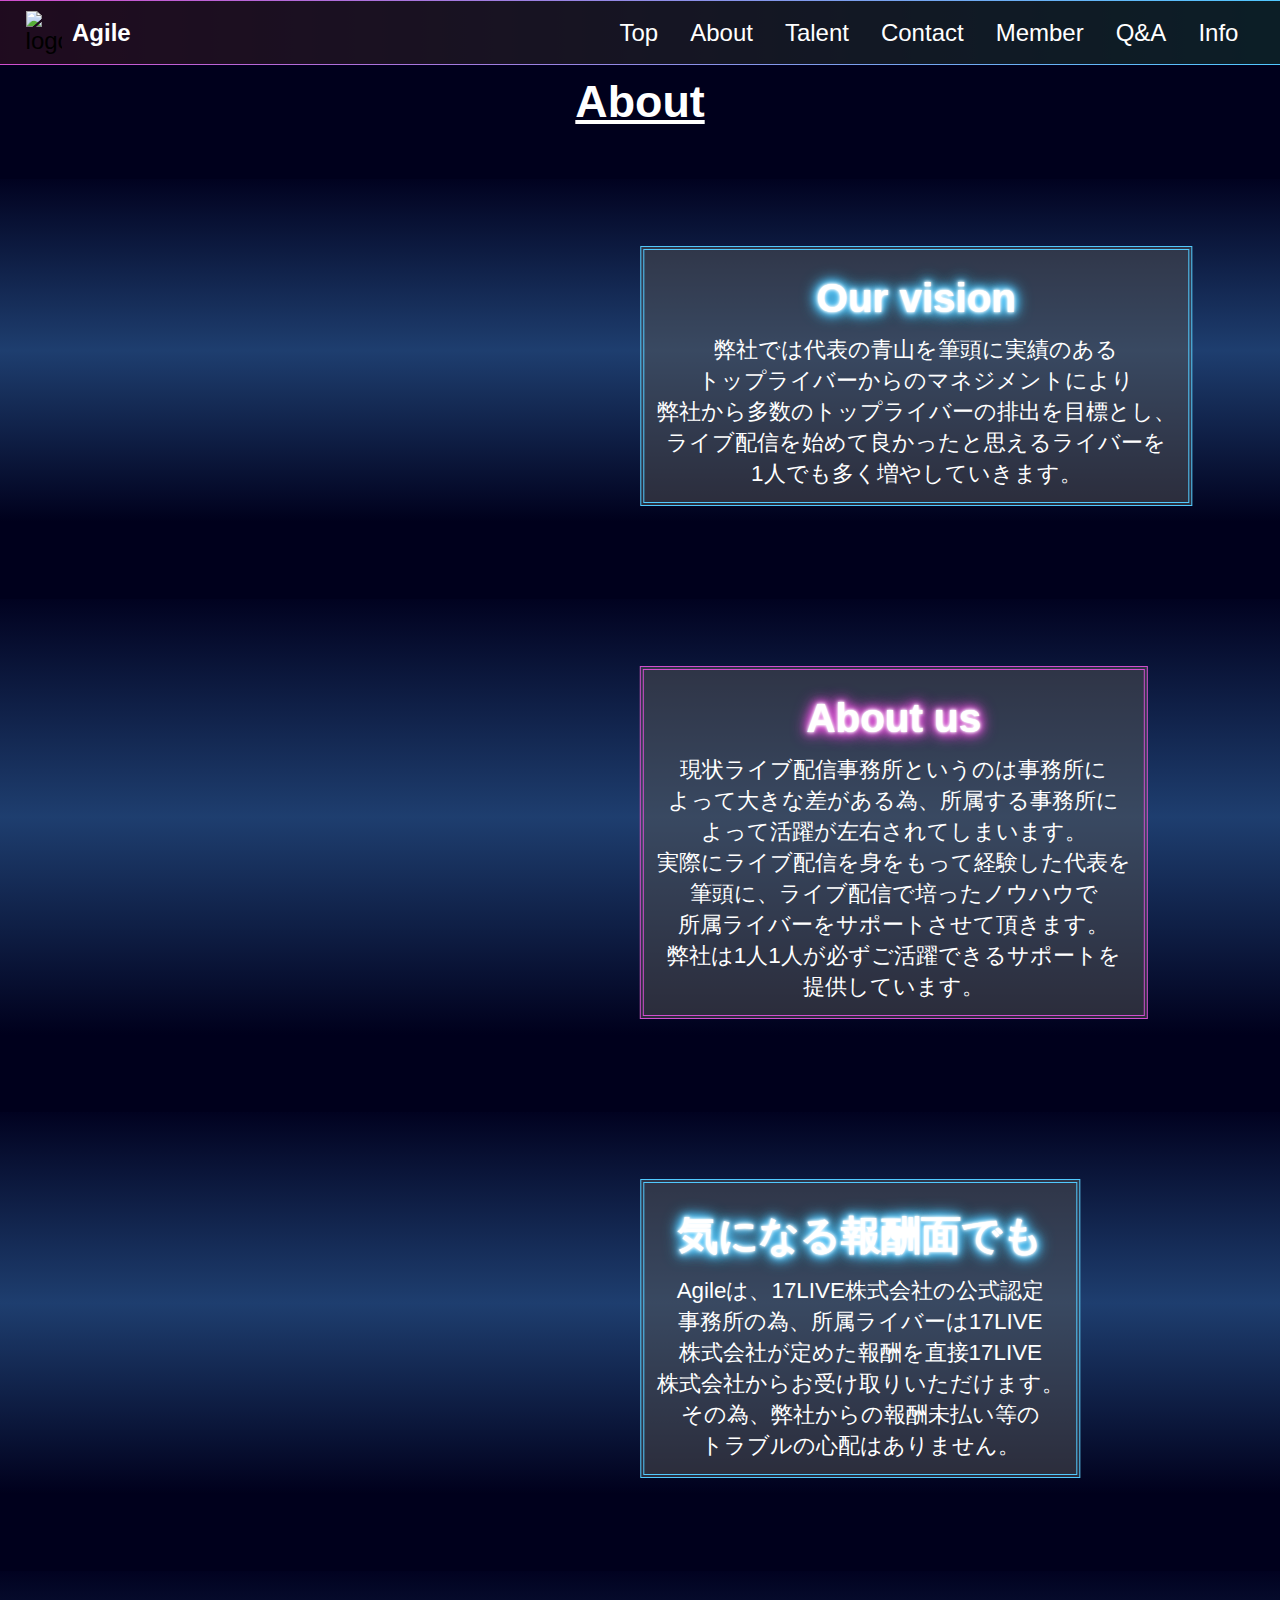
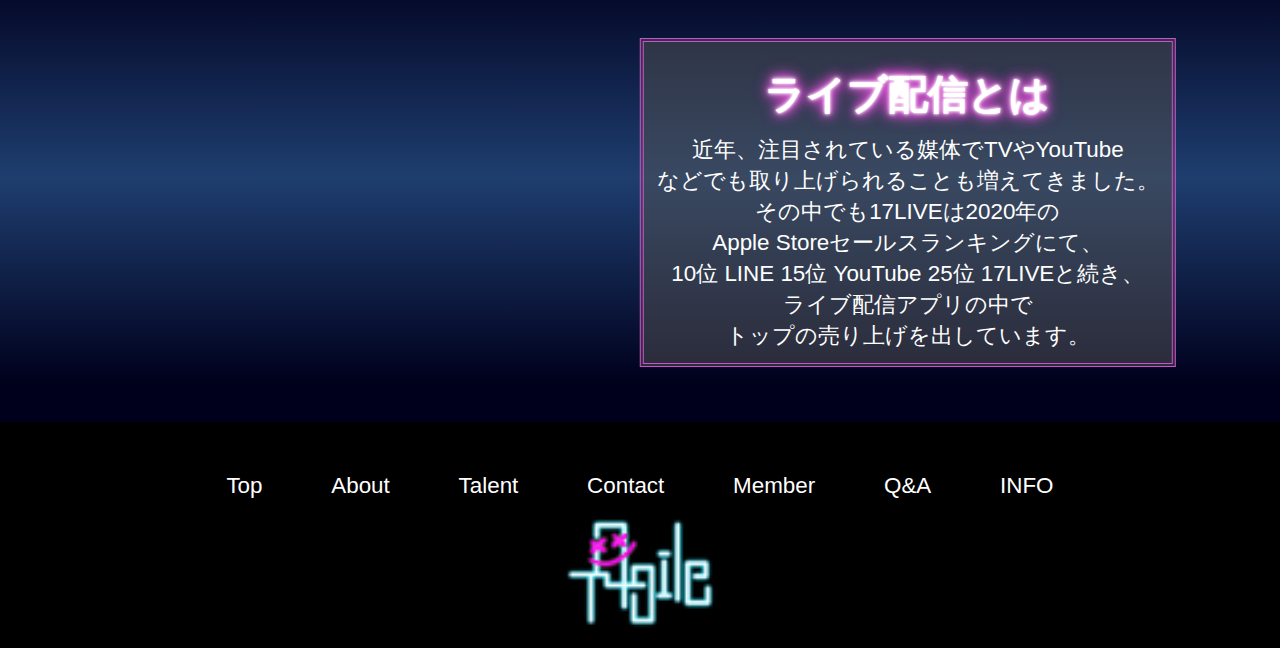
==== commit c9ac782e: "Add files via upload" ====
--- a/about.html
+++ b/about.html
@@ -3,6 +3,13 @@
 <head>
     <meta charset="UTF-8">
     <meta http-equiv="X-UA-Compatible" content="IE=edge">
+    <!-- Chrome, Firefox OS and Opera -->
+    <meta name="theme-color" content="black">
+    <!-- Windows Phone -->
+    <meta name="msapplication-navbutton-color" content="black">
+    <!-- iOS Safari -->
+    <meta name="apple-mobile-web-app-status-bar-style" content="black">
+    <meta name="theme-color" content="black">
     <meta name="viewport" content="width=device-width, initial-scale=1.0">
     <title>Agile</title>
     <link rel="stylesheet" href="style.css">
@@ -45,14 +52,18 @@
             </ul>
         </div>
     </nav>
-
+    
     <main>
+        <img src="images/gif-purple.png" alt="" id="line1">
+        <img src="images/gif-purple.png" alt="" id="line16">
+        <img src="images/gif-purple.png" alt="" id="line17">
+        <img src="images/gif-purple.png" alt="" id="line18">
         <h2 class="page-title">About</h2>
         <div class="about-background">
             <div class="content-background">
                 <img src="images/about-4.jpg" alt="" class="about-left">
                 <div class="about-box" id="box-left">
-                    <h3 class="about-title">Our vision</h3>
+                    <h3 class="about-title" id="about-title-right">Our vision</h3>
                     <p class="about-content">
                         弊社では代表の青山を筆頭に実績のある<br>
                         トップライバーからのマネジメントにより<br>
@@ -61,9 +72,11 @@
                         1人でも多く増やしていきます。</p>
                 </div>
             </div>
+            
             <div class="content-background">
+                <img src="images/about-2.jpg" alt="" class="about-right">
                 <div class="about-box" id="box-right">
-                    <h3 class="about-title">About us</h3>
+                    <h3 class="about-title" id="about-title-left">About us</h3>
                     <p class="about-content">
                         現状ライブ配信事務所というのは事務所に<br>
                         よって大きな差がある為、所属する事務所に<br>
@@ -74,12 +87,11 @@
                         弊社は1人1人が必ずご活躍できるサポートを<br>
                         提供しています。</p>
                 </div>
-                <img src="images/about-2.jpg" alt="" class="about-right">
             </div>
             <div class="content-background">
                 <img src="images/about-3.jpg" alt="" class="about-left">
                 <div class="about-box" id="box-left">
-                    <h3 class="about-title">気になる報酬面でも</h3>
+                    <h3 class="about-title" id="about-title-right">気になる報酬面でも</h3>
                     <p class="about-content">Agileは、17LIVE株式会社の公式認定<br>
                         事務所の為、所属ライバーは17LIVE<br>
                         株式会社が定めた報酬を直接17LIVE<br>
@@ -88,9 +100,11 @@
                         トラブルの心配はありません。</p>
                 </div>
             </div>
+            
             <div class="content-background">
+                <img src="images/about-1.jpg" alt="" class="about-right">
                 <div class="about-box" id="box-right">
-                    <h3 class="about-title">ライブ配信とは</h3>
+                    <h3 class="about-title" id="about-title-left">ライブ配信とは</h3>
                     <p class="about-content">近年、注目されている媒体でTVやYouTube<br>
                         などでも取り上げられることも増えてきました。<br>
                         その中でも17LIVEは2020年の<br>
@@ -99,32 +113,32 @@
                         ライブ配信アプリの中で<br>
                         トップの売り上げを出しています。</p>
                 </div>
-                <img src="images/about-1.jpg" alt="" class="about-right">
             </div>
         </div>
+        
     </main>
 
     <footer>
         <ul class="footer-ul">
-            <li>
+            <li id="footer-li">
                 <a href="top.html" class="footer_links">Top</a>
             </li>
-            <li>
+            <li id="footer-li">
                 <a href="about.html" class="footer_links">About</a>
             </li>
-            <li>
+            <li id="footer-li">
                 <a href="talent.html" class="footer_links">Talent</a>
             </li>
-            <li>
+            <li id="footer-li">
                 <a href="contact.html" class="footer_links">Contact</a>
             </li>
-            <li>
+            <li id="footer-li">
                 <a href="member.html" class="footer_links">Member</a>
             </li>
-            <li>
+            <li id="footer-li">
                 <a href="qa.html" class="footer_links">Q&A</a>
             </li>
-            <li>
+            <li id="footer-li">
                 <a href="info.html" class="footer_links">INFO</a>
             </li>
         </ul>
--- a/style.css
+++ b/style.css
@@ -7,6 +7,7 @@
 
 body {
     overflow-x: hidden;
+    font-size: 62.5%;
 }
 
 main {
@@ -16,7 +17,9 @@
     overflow-x: hidden;
 }
 
+
 #talent {
+    overflow: hidden;
     background: -webkit-linear-gradient(top, #00001c, #1b3766);
 }
 
@@ -68,6 +71,7 @@
 #navbar_title {
     color: #fff;
     margin-left: 10px;
+    font-size: 1em;
 }
 
 .navbar_menu {
@@ -103,7 +107,7 @@
     width: 100%;
     justify-content: center;
     align-items: center;
-    padding-top: 3rem;
+    padding-top: 4%;
     position: relative;
     z-index: 999;
 }
@@ -123,8 +127,12 @@
     display: inline-flex;
     list-style-type: none;
     flex-wrap: wrap;
-    width: 60%;
+    width: 70%;
     justify-content: space-around;
+}
+
+#footer-li {
+    margin: auto 5px;
 }
 
 #footer-logo {
@@ -135,39 +143,63 @@
 
 .page-title {
     color: #fff;
-    font-size: 2rem;
+    font-size: 2.8rem;
     text-align: center;
     width: 40%;
-    margin: 1% auto;
+    margin: 0.3em auto;
     text-decoration: underline;
+    position: relative;
+    z-index: 999;
+    animation: flicker-blue 2.5s infinite alternate;
 }
 
 .page-sub-title {
     color: #fff;
-    font-size: 2rem;
+    font-size: 1.45rem;
     text-align: center;
-    width: 75%;
-    margin: auto;
+    width: 50%;
+    box-shadow: 0 0 0.1rem #fff, inset 0 0 0.3rem #fff, inset 0 0 0.5rem #fff, 
+                0 0 0.8rem #d14ece, 0 0 1rem #d14ece, 
+                inset 0 0 1.3rem #d14ece, inset 0 0 1.8rem #d14ece, inset 0 0 2rem #d14ece;
+    border-radius: 10px;
+    margin: 4% auto;
     background: -webkit-linear-gradient(left, #141168, #022c7e);
+    position: relative;
+    z-index: 999;
+    padding: 10px;
 }
 
 #info-title {
     transform: translateY(1.8rem);
     background-color: #00001c;
     animation: flicker-rose 2.5s infinite alternate;
+    font-size: 2.8rem;
+}
+
+#liver-title {
+    animation: flicker-rose 2.5s infinite alternate;
+}
+
+#qa-title {
+    animation: flicker-blue 2.5s infinite alternate;
     font-size: 3rem;
 }
+
+#member-title {
+    animation: flicker-rose 2.5s infinite alternate;
+}
+
 
 #info-contents {
     color: #fff;
-    font-size: 1rem;
-    width: 90%;
+    font-size: 1.2em;
+    width: 95%;
 }
 
 #info-section {
     width: 70%;
     margin: 2% auto;
-    padding: 2rem 0;
+    padding: 2em 0;
     display: flex;
     justify-content: center;
     border: #d14ece double 3px;
@@ -187,13 +219,19 @@
     justify-content: space-between;
     align-items: center;
     cursor: pointer;
+    border-radius: 4px;
+    box-shadow: 0 0 3px #fff, inset 0 0 5px #fff, inset 0 0 8px #fff, 
+                0 0 10px #0641cd, 0 0 20px #0641cd, 
+                inset 0 0 30px #0641cd, inset 0 0 40px #0641cd, inset 0 0 50px #0641cd;
+    padding: 10px;
 }
 
 .qa-answear {
     color: #fff;
-    width: 75%;
+    margin: 6% auto;
+    width: 70%;
     font-size: 2rem;
-    margin: 2% auto 0 auto;
+    margin: 3% auto;
     font-size: 2rem;
     background: #0641cd;
     display: flex;
@@ -201,13 +239,20 @@
     align-items: center;
     overflow: hidden;
     max-height: 0;
-    transition: max-height 0.4s ease;
+    transition: max-height 0.4s ease, padding 0.6s ease;
+    box-shadow: 0 0 3px #fff, inset 0 0 5px #fff, inset 0 0 8px #fff, 
+                0 0 10px #d14ece, 0 0 20px #d14ece, 
+                inset 0 0 30px #d14ece, inset 0 0 40px #d14ece, inset 0 0 50px #d14ece;
+    border-radius: 4px;
+    padding: 0;
 }
 
 .qa-answear.active {
     max-height: 300px;
-    transition: max-height 0.8s ease-out;
+    transition: max-height 0.8s ease-out, padding 0.5s ease-out;
     font-size: 2rem;
+    padding: 12px;
+    margin: 3% auto;
 }
 
 .arrow-down {
@@ -223,9 +268,62 @@
     position: relative;
     display: inline-flex;
     left: 50%;
+    width: fit-content;
     transform: translate(-50%);
-    padding: 0.3rem;
-    margin: 1rem auto;
+    padding: 0.1rem;
+    margin: 2rem auto;
+    z-index: 999;
+    box-shadow:
+        0 0 0.1rem #fff,
+        0 0 0.3rem #fff,
+        0 0 0.5rem #fff,
+        0 0 0.8rem #51c9fe,
+        0 0 1rem #51c9fe,
+        0 0 1.3rem #51c9fe,
+        0 0 1.8rem #51c9fe,
+        0 0 2rem #51c9fe;
+}
+
+#member-pic2 {
+    border: #51c8ff 3px solid;
+    position: relative;
+    display: none;
+    left: 50%;
+    width: fit-content;
+    transform: translate(-50%);
+    padding: 0.1rem;
+    z-index: 999;
+    margin: 3.5rem auto;
+    box-shadow:
+        0 0 0.1rem #fff,
+        0 0 0.3rem #fff,
+        0 0 0.5rem #fff,
+        0 0 0.8rem #51c9fe,
+        0 0 1rem #51c9fe,
+        0 0 1.3rem #51c9fe,
+        0 0 1.8rem #51c9fe,
+        0 0 2rem #51c9fe;
+}
+
+#member-pic3 {
+    border: #51c8ff 3px solid;
+    position: relative;
+    display: none;
+    left: 50%;
+    width: fit-content;
+    transform: translate(-50%);
+    padding: 0.1rem;
+    margin: 3.5rem auto;
+    z-index: 999;
+    box-shadow:
+        0 0 0.1rem #fff,
+        0 0 0.3rem #fff,
+        0 0 0.5rem #fff,
+        0 0 0.8rem #51c9fe,
+        0 0 1rem #51c9fe,
+        0 0 1.3rem #51c9fe,
+        0 0 1.8rem #51c9fe,
+        0 0 2rem #51c9fe;
 }
 
 .member-img {
@@ -233,23 +331,43 @@
     padding: 0.2rem;
     width: 33.5%;
     height: auto;
-    max-width: 300px;
+    max-width: 400px;
 }
 
 .member-content-box {
     color: #fff;
     background: rgba(83, 83, 83, 0.5);
     width: fit-content;
-    margin: 0 0.3rem;
-    border: #d14ece double 4px;
-    font-size: 1.4rem;
+    margin: 3.5rem 0.3rem;
+    border: #51c8ff double 4px;
+    font-size: 1.2rem;
+    position: relative;
+    z-index: 999;
+    box-shadow:
+        0 0 0.1rem #fff,
+        0 0 0.3rem #fff,
+        0 0 0.5rem #fff,
+        0 0 0.8rem #51c9fe,
+        0 0 1rem #51c9fe,
+        0 0 1.3rem #51c9fe,
+        0 0 1.8rem #51c9fe,
+        0 0 2rem #51c9fe;
 }
 
 #history {
     padding: 2% 1%;
-    margin: 2% auto 0 auto;
+    margin: 3% auto;
     width: 80%;
-        
+    border: #ffb7ff double 4px;
+    box-shadow:
+        0 0 0.1rem #fff,
+        0 0 0.3rem #fff,
+        0 0 0.5rem #fff,
+        0 0 0.8rem #d14ece,
+        0 0 1rem #d14ece,
+        0 0 1.3rem #d14ece,
+        0 0 1.8rem #d14ece,
+        0 0 2rem #d14ece;
 }
 
 .history-right {
@@ -258,8 +376,8 @@
 }
 
 .history-left {
-    width: 40%;
-    margin-left: 10%;
+    width: 50%;
+    padding: 1em;
     margin-top: 2.5%;
 }
 
@@ -269,18 +387,31 @@
 
 #member-content-right-box {
     border: #51c8ff double 4px;
+    width: 45%;
+    margin: auto;
+    min-height: 310px;
+}
+
+#member-content-right-box2 {
+    border: #51c8ff double 4px;
+    margin: 3.5rem auto;
+    display: none;
 }
 
 #member-content-up {
     display: flex;
     justify-content: space-between;
-    width: 80%;
+    width: 90%;
     margin: 2rem auto;
 }
 
 #member-content-down {
     display: flex;
+    width: 100%;
+    margin: auto;
     justify-content: center;
+    z-index: 999;
+    position: relative;
 }
 
 .member-name {
@@ -290,7 +421,8 @@
 }
 
 .member-desc {
-    padding: 0.5rem 0.5rem;
+    padding: 1em;
+    text-align: center;
 }
 
 .member-history {
@@ -299,6 +431,7 @@
 
 .name-keireki {
     width: 40%;
+    font-size: 1.3rem;
     display: flex;
     flex-direction: column;
     flex-wrap: nowrap;
@@ -307,7 +440,7 @@
 
 #contact-sub-title {
     background: none;
-    font-size: 1.8rem;
+    font-size: 3em;
 }
 
 .contact-content {
@@ -315,6 +448,8 @@
     display: flex;
     flex-direction: column;
     justify-content: center;
+    z-index: 999;
+    position: relative;
 }
 
 .contact-colum {
@@ -323,6 +458,8 @@
     grid-column-gap: 2%;
     font-size: 2rem;
     margin-top: 1%;
+    z-index: 999;
+    position: relative;
 }
 
 .contact-content-box {
@@ -350,6 +487,7 @@
 
 #step {
     height: max-content;
+    font-size: 1.8em;
     padding-top: 10%;
     padding-left: 5%;
 }
@@ -362,18 +500,19 @@
 }
 
 .contact {
+    margin-top: 15px;
     height: 100%;
     display: flex;
     flex-direction: column;
+    z-index: 999;
+    position: relative;
 }
 
 #contact-title {
-    text-align: center;
+    font-size: 1.8rem;
     color: white;
-    font-size: 2rem;
-    background: black;
+    background-color: #000000;
     width: 70%;
-    margin-top: 2%;
 }
 
 .contact-box {
@@ -395,7 +534,7 @@
 
 .normal {
     width: 50%;
-    background: url(images/step3.jpg) no-repeat;
+    background: url(images/laptop.jpg) no-repeat;
     background-size: cover;
     max-height: 500px;
     height: 50vw;
@@ -404,7 +543,7 @@
 }
 
 #normal-right {
-    background: url(images/laptop.jpg) no-repeat;
+    background: url(images/step3.jpg) no-repeat;
     background-size: cover;
 }
 
@@ -470,12 +609,13 @@
 }
 
 .fa {
-    padding: 20px;
+    padding: 8px;
     font-size: 50px;
-    width: 50px;
+    width: fit-content;
     text-align: center;
     text-decoration: none;
-    border-radius: 50%;
+    align-items: center;
+    border-radius: 19%;
 }
 
 .fa:hover {
@@ -486,51 +626,57 @@
 .fa.fa-youtube {
     background: #bb0000;
     color: white;
+    font-size: 30px;
     }
 
 .fa.fa-instagram {
     color: transparent;
     background: radial-gradient(circle at 30% 107%, #fdf497 0%, #fdf497 5%, #fd5949 45%, #d6249f 60%, #285AEB 90%);
-    background: -webkit-radial-gradient(circle at 30% 107%, #fdf497 0%, #fdf497 5%, #fd5949 45%, #d6249f 60%, #285AEB 90%);
     background-clip: text;
     -webkit-background-clip: text;
+    font-size: 40px;
     }
 
 .liver-background {
     background: #172450;
-    margin: 3% 3%;
-    width: 40%;
+    margin: 2% 2%;
+    width: 44%;
     max-width: 300px;
-    min-height: 500px;
     height: auto;
+    z-index: 999;
 }
 
 .liver-card {
     background: rgba(83, 83, 83, 0.5);
     width: 100%;
     max-width: 300px;
-    max-height: 500px;
+    max-height: 450px;
     height: 100%;
+    min-height: 390px;
     transform: translate(-20px, -20px);
 }
 
 .liver-txt {
-    font-size: 0.78rem;
+    font-size: 1rem;
     text-align: center;
 }
 
 #talent-sec {
     width: 70%;
-    margin: 3% auto;
+    margin: auto;
     color: #fff;
     display: flex;
-    justify-content: space-around;
+    justify-content: flex-end;
     flex-wrap: wrap;
-    align-content: center;    
+    align-content: center;
+    position: relative;
+    z-index: 999;
 }
 
 #talent-sub {
     background: linear-gradient(270deg, rgba(2,80,162,1) 10%, rgba(23,47,93,0.1) 100%);
+    border-radius: 20px;
+    margin: 1rem auto 2rem auto;
 }
 
 .liver-img {
@@ -544,33 +690,64 @@
     transform: translate(-50%);
     height: auto;
     border: solid #d14ece 2px;
+    border-radius: 10px;
+
+}
+
+#box-rose {
+    box-shadow:
+        0 0 3px #fff,
+        0 0 5px #fff,
+        0 0 8px #fff,
+        0 0 20px #d64fd0,
+        0 0 25px  #d64fd0,
+        0 0 30px #d64fd0,
+        0 0 35px #d64fd0,
+        0 0 40px #d64fd0;
+}
+
+#box-blue {
+    box-shadow:
+        0 0 3px #fff,
+        0 0 5px #fff,
+        0 0 8px #fff,
+        0 0 20px #51c9fe,
+        0 0 25px #51c9fe,
+        0 0 30px #51c9fe,
+        0 0 35px #51c9fe,
+        0 0 40px #51c9fe;
+    border: solid #51c9fe 2px;
 }
 
 .liver-name {
     background: black;
     width: 60%;
-    height: 2.8rem;
+    height: 13%;
     display: inline-flex;
     align-items: center;
     justify-content: center;
+    border-radius: 10px;
     font-size: 1rem;
     transform: translateY(-50%);
 }
 
 #talent-no-face {
     background: rgba(40, 70, 140, 0.9);
-    margin: 1% auto;
+    font-size: 1em;
+    margin: 5% auto;
     display: grid;
     width: 60%;
     grid-template-columns: repeat(2, 1fr);
     justify-items: center;
+    position: relative;
+    z-index: 999;
 }
 
 .no-face {
     margin: 1.5% 0;
     color: #fff;
     text-decoration: none;
-    font-size: 1rem;
+    font-size: 1.4em;
 }
 
 
@@ -603,48 +780,52 @@
 }
 
 .news-content-txt {
-    font-size: 3rem;
+    font-size: 1rem;
     margin: 3%;
 }
 
-#news-content::after {
+#news-content:after {
+    position: absolute;
     content: '';
-    position: fixed;
+    bottom: 60%;
+    left: 0;
+    right: 0;
     top: 0;
-    width: 100%;
-    height: 50%;
-    background: linear-gradient(180deg, rgba(34,91,141,1) 0%, rgba(34,91,141,0.1) 30%);
-
 }
 
 #news-content {
     overflow: hidden;
-    border: #d64fd0 solid 0.2vw;
-    height: auto;
+    border: #d64fd0 solid 1.5;
+    height: 29vw;
     background: rgba(34, 91, 141, 0.7);
     text-align: center;
-    width: 60%;
-    display: flex;
-    flex-direction: column;
-    align-items: center;
+    width: 75%;
     margin: auto;
     position: relative;
-    max-height: 330px;
-    min-height: 150px;
-    perspective: 450px;
-    z-index: 999;
+    font-weight: bold;
+    font-size: 350%;
+    z-index: 990;
+    box-shadow:
+        0 0 1px #fff,
+        0 0 3px #fff,
+        0 0 5px #fff,
+        0 0 8px #d64fd0,
+        0 0 10px  #d64fd0,
+        0 0 15px #d64fd0,
+        0 0 20px #d64fd0,
+        0 0 30px #d64fd0;
 }
 
 @keyframes flicker {
     0%, 18%, 22%, 25%, 53%, 57%, 100% {
       box-shadow:
-        0 0 1px #fff,
         0 0 5px #fff,
-        0 0 9px #fff,
-        0 0 20px #d64fd0,
-        0 0 30px #d64fd0,
-        0 0 40px #d64fd0,
+        0 0 10px #fff,
+        0 0 20px #fff,
         0 0 50px #d64fd0,
+        0 0 60px #d64fd0,
+        0 0 70px #d64fd0,
+        0 0 80px #d64fd0,
         0 0 100px #d64fd0;
     }
     20%, 24%, 55% {       
@@ -652,153 +833,458 @@
     }
   }
 
+  @keyframes crawl {
+    0% {
+        transform: rotateX(60deg) translate3d(0, -100rem, 0);
+        opacity: 1;
+    }
+
+    85% {
+        opacity: 1;
+    }
+
+    100% {
+        transform: rotateX(-30deg) translate3d(0, 80rem, 0);
+        opacity: 0;
+    }
+  }
+/*
 .news-wrapper {
-    position: relative;
-    width: 100%;
-    animation:  scroll 20s linear infinite;
-}
+    width: 100%;
+    overflow-y: scroll;
+    overflow-x: hidden;
+    height: 100%;
+    position: absolute;
+    transform: rotateX(38deg);
+    top: 0;
+    perspective: 100px;---------------------------------------------------------------------------------------------------------------------------------------------
+}
+
+.news-wrapper::-webkit-scrollbar {
+    display: none;
+}
+
+
+
+*/
+
+.news-wrapper {
+    animation: scroll 10s linear 1s infinite;
+    position: relative;
+    display: inline-flex;
+    flex-direction: column;
+    perspective: 200px;
+}
+
+@keyframes scroll {
+}
+
 
 #news {
+    position: relative;
+    z-index: 999;
     padding-top: 2%;
     padding-bottom: 1%;
     margin: 0 auto;
     text-align: center;
     color: #fff;
     width: 30%;
-    font-size: 2rem;
+    font-size: 3vw;
     animation: flicker-rose 2.5s infinite alternate;
 }
 
 #line1 {
     position: absolute;
-    transform: translateY(10vw) rotate(-20deg); 
+    transform: translate(-3vw, 10vw) rotate(-20deg); 
     width: 75%;
     animation: line-rose 2.5s -10s infinite alternate;
-}
-
-#line2 {
-    position: absolute;
-    transform: translate(10vw, -10vw) rotate(-20deg); 
-    width: 75%;
-    z-index: 500;
-    animation: line-blue 3s -100s infinite alternate;
+    overflow: visible;
+    height: 3px;
 }
 
 #line3 {
-    position: absolute;
-    transform: rotate(20deg); 
-    width: 75%;
-    z-index: 500;
+    overflow: visible;
+    position: absolute;
+    transform: translate(-12vw) rotate(20deg); 
+    width: 115%;
+    z-index: 500;
+    height: 3px;
     animation: line-blue 4s -100s infinite alternate;
 }
 
 #line4 {
-    position: absolute;
-    transform: translateY(30vw) rotate(-40deg); 
-    width: 100%;
-    z-index: 500;
+    overflow: visible;
+    position: absolute;
+    transform: translate(-15vw, 30vw) rotate(-35deg); 
+    width: 126%;
+    z-index: 500;
+    height: 3px;
     animation: line-rose 6s -100s infinite alternate;
 }
 
 #line5 {
-    position: absolute;
-    transform: translate(-10vw, 10vw) rotate(40deg); 
-    width: 100%;
-    z-index: 500;
+    overflow: visible;
+    position: absolute;
+    transform: translate(-13vw, -79vw) rotate(40deg); 
+    width: 100%;
+    z-index: 500;
+    height: 3px;
     animation: line-rose 5s -100s infinite alternate;
 }
 
 #line6 {
-    position: absolute;
-    transform: translate(30vw, 0vw) rotate(-30deg); 
+    overflow: visible;
+    position: absolute;
+    transform: translate(36vw, -10vw) rotate(-30deg); 
     width: 60%;
     z-index: 500;
+    height: 3px;
     animation: line-blue 8s -100s infinite alternate;
 }
 
 #line7 {
-    position: absolute;
-    transform: translate(-40vw, -35vw) rotate(50deg); 
-    width: 100%;
-    z-index: 500;
+    overflow: visible;
+    position: absolute;
+    transform: translate(-18vw, -26vw) rotate(50deg); 
+    width: 100%;
+    z-index: 500;
+    height: 3px;
     animation: line-rose 4.4s -100s infinite alternate;
 }
 
 #line8 {
+    overflow: visible;
     position: absolute;
     transform: translate(0vw, 0vw) rotate(-30deg); 
     width: 100%;
     z-index: 500;
+    height: 3px;
     animation: line-blue 11s -100s infinite alternate;
 }
 
+#line9 {
+    overflow: visible;
+    position: absolute;
+    transform: translate(-2vw, 0vw) rotate(-10deg); 
+    width: 100%;
+    height: 3px;
+    z-index: 500;
+    animation: line-rose 11s -100s infinite alternate;
+}
+
+#line10 {
+    overflow: visible;
+    position: absolute;
+    transform: translate(-29vw, 78vw) rotate(50deg); 
+    width: 156.5%;
+    z-index: 500;
+    height: 3px;
+    animation: line-rose 11s -100s infinite alternate;
+}
+
+#line11 {
+    overflow: visible;
+    position: absolute;
+    transform: translate(0vw, 77vw) rotate(-20deg); 
+    width: 152%;
+    height: 3px;
+    z-index: 500;
+    animation: line-blue 11s -100s infinite alternate;
+}
+
+#line13 {
+    overflow: visible;
+    position: absolute;
+    transform: translate(6vw, 158vw) rotate(-20deg); 
+    width: 134%;
+    z-index: 500;
+    animation: line-blue 11s -100s infinite alternate;
+    height: 3px;
+}
+
+#line14 {
+    overflow: visible;
+    position: absolute;
+    transform: translate(0vw, 220vw) rotate(-20deg); 
+    width: 115%;
+    z-index: 500;
+    animation: line-rose 11s -100s infinite alternate;
+    height: 3px;
+}
+
+#line15 {
+    overflow: visible;
+    position: absolute;
+    transform: translate(-3vw, -100vw) rotate(17deg); 
+    width: 105%;
+    z-index: 500;
+    animation: line-rose 11s -100s infinite alternate;
+    height: 3px;
+}
+
+#line16 {
+    overflow: visible;
+    position: absolute;
+    transform: translate(-15vw, 80vw) rotate(40deg); 
+    width: 130%;
+    z-index: 500;
+    animation: line-rose 11s -40s infinite alternate;
+    height: 3px;
+}
+
+#line17 {
+    overflow: visible;
+    position: absolute;
+    transform: translate(-4vw, 35vw) rotate(20deg); 
+    width: 107%;
+    z-index: 500;
+    animation: line-rose 11s -100s infinite alternate;
+    height: 3px;
+}
+
+#line18 {
+    overflow: visible;
+    position: absolute;
+    transform: translate(-9vw, 70vw) rotate(-30deg); 
+    width: 116%;
+    z-index: 500;
+    animation: line-blue 11s -90s infinite alternate;
+    height: 3px;
+}
+
+#line19 {
+    overflow: visible;
+    position: absolute;
+    transform: translate(-8vw, 59vw) rotate(-30deg); 
+    width: 115.5%;
+    z-index: 500;
+    height: 3px;
+    animation: line-blue 2.5s -10s infinite alternate;
+}
+
+#line20 {
+    position: absolute;
+    transform: translate(-24vw, 4vw) rotate(63deg); 
+    width: 120%;
+    height: 3px;
+    z-index: 500;
+    animation: line-blue 2.5s -12s infinite alternate;
+}
+
+#line21 {
+    overflow: hidden;
+    position: absolute;
+    transform: translate(-11vw, 38vw) rotate(34deg); 
+    width: 121%;
+    height: 3px;
+    z-index: 500;
+    animation: line-rose 2.5s -10s infinite alternate;
+}
+
+#line22 {
+    overflow: hidden;
+    position: absolute;
+    transform: translate(9vw, 50vw) rotate(-34deg); 
+    width: 100%;
+    height: 3px;
+    z-index: 500;
+    animation: line-rose 2.5s -10s infinite alternate;
+}
+
+#line23 {
+    overflow: hidden;
+    position: absolute;
+    transform: translate(-4vw, 62vw) rotate(51deg); 
+    width: 20%;
+    height: 3px;
+    z-index: 500;
+    animation: line-rose 2.5s -10s infinite alternate;
+}
+
+#line24 {
+    overflow: visible;
+    position: absolute;
+    transform: translate(-4vw, -23vw) rotate(-20deg); 
+    width: 107%;
+    z-index: 500;
+    animation: line-rose 11s -100s infinite alternate;
+    height: 3px;
+}
+
+#line25 {
+    overflow: visible;
+    position: absolute;
+    transform: translate(-7vw, -11vw) rotate(28deg); 
+    width: 113%;
+    z-index: 500;
+    animation: line-rose 11s -100s infinite alternate;
+    height: 3px;
+}
+
+#line26 {
+    overflow: visible;
+    position: absolute;
+    transform: translate(-7vw, -11vw) rotate(-28deg); 
+    width: 113%;
+    z-index: 500;
+    animation: line-rose 11s -100s infinite alternate;
+    height: 3px;
+}
+
+#line27 {
+    overflow: visible;
+    position: absolute;
+    transform: translate(-7vw, 25vw) rotate(10deg); 
+    width: 107.5%;
+    z-index: 500;
+    animation: line-rose 11s -100s infinite alternate;
+    height: 3px;
+}
+
+#line29 {
+    overflow: visible;
+    position: absolute;
+    transform: translate(-8vw, 55vw) rotate(32deg); 
+    width: 117%;
+    z-index: 500;
+    animation: line-rose 11s -100s infinite alternate;
+    height: 3px;
+}
+
+#line30 {
+    overflow: visible;
+    position: absolute;
+    transform: translate(-8vw, 91vw) rotate(-30deg); 
+    width: 115.5%;
+    z-index: 500;
+    animation: line-rose 11s -100s infinite alternate;
+    height: 3px;
+}
+
+#line31 {
+    overflow: visible;
+    position: absolute;
+    transform: translate(-4vw, 147vw) rotate(27deg); 
+    width: 109.5%;
+    z-index: 500;
+    animation: line-rose 11s -100s infinite alternate;
+    height: 3px;
+}
+
+#line32 {
+    overflow: visible;
+    position: absolute;
+    transform: translate(-5vw, 104vw) rotate(-24deg); 
+    width: 109.5%;
+    z-index: 500;
+    animation: line-rose 11s -100s infinite alternate;
+    height: 3px;
+    display: none;
+}
+
+
+#line33 {
+    overflow: visible;
+    position: absolute;
+    transform: translate(-10vw, 70vw) rotate(44deg); 
+    width: 80%;
+    z-index: 500;
+    animation: line-rose 11s -100s infinite alternate;
+    height: 3px;
+    display: none;
+}
+
+#line34 {
+    overflow: visible;
+    position: absolute;
+    transform: translate(48vw, 69vw) rotate(-34deg); 
+    width: 57%;
+    z-index: 500;
+    animation: line-rose 11s -100s infinite alternate;
+    height: 3px;
+    display: none;
+}
+
 .news-column {
+    border-bottom: #51c9fe solid 2px;
     color: #fff;
-    margin-top: 5%;
     font-size: 2rem;
     font-weight: bold;
     display: flex;
-    width: 100%;
+    width: 70%;
+    margin: auto;
     justify-content: space-evenly;
     align-items: center;
 }
 
-@keyframes scroll {
-    from { transform: translateY(-1850px) translateZ(-700px) rotateX(20deg) }
-    to { transform: translateY(0px) translateZ(0px) rotateX(25deg)}
+#test1234 {
+    transform: rotateX(7deg) translateY(40vw) translateZ(100px);
+    width: auto;
+    animation: animateCrawl 20s ease-in infinite;
+    height: auto;
+}
+
+#test1234.paused {
+    animation-play-state: paused;
+}
+
+@keyframes animateCrawl {
+    to { transform: rotateX(7deg) translateY(-103vw) translateZ(100px); }
 }
 
 .third-title-up {
-    position: absolute;
-    top: 5%;
+    position: relative;
     width: 90%;
     color: #fff;
-    left: 50%;
-    transform: translate(-50%);
     text-align: center;
     text-decoration: underline;
-    font-size: 2.5rem;
+    font-size: 3vw;
+    z-index: 600;
+    margin: auto;
+    transform: translateY(15vw);
 }
 
 .third-title-bottom {
-    position: absolute;
-    top: 10%;
-    font-size: 2rem;
-    left: 50%;
+    position: relative;
+    top: 0;
+    font-size: 2vw;
     color: #fff;
-    transform: translate(-50%);
     text-align: center;
     z-index: 900;
-}
-
-.line {
-    border: #53c8fe solid 0.2vw;
-    width: 80%;
-    height: 50%;
-    position: absolute;
-    top: 16%;
-    left: 50%;
-    transform: translate(-50%);
+    transform: translateY(16vw);
 }
 
 #first-line {
     background-color: rgba(0, 0, 0, 0.7);
     width: 80%;
-    height: 45%;
+    height: auto;
     z-index: 999;
+    border: #53c8fe solid 0.2vw;
+    box-shadow:
+        0 0 0.1rem #fff,
+        0 0 0.3rem #fff,
+        0 0 0.5rem #fff,
+        0 0 0.8rem #51c9fe,
+        0 0 1rem #51c9fe,
+        0 0 1.3rem #51c9fe,
+        0 0 1.8rem #51c9fe,
+        inset 0 0 2rem #51c9fe;
+    margin: auto;
+    position: relative;
+    transform: translateY(-7vw);
 }
 
 @keyframes line-blue {
     0%, 15%, 23%, 29%, 57%, 75%, 100% {
       box-shadow:
-        0 0 1px #fff,
-        0 0 5px #fff,
-        0 0 9px #fff,
-        0 0 20px #51c8ff,
-        0 0 30px #51c8ff,
+        0 0 10px #fff,
+        0 0 20px #fff,
+        0 0 30px #fff,
         0 0 40px #51c8ff,
         0 0 50px #51c8ff,
-        0 0 100px #51c8ff;
+        0 0 60px #51c8ff,
+        0 0 70px #51c8ff,
+        0 0 80px #51c8ff;
     }
     22%, 24%, 54% {       
       box-shadow: none;
@@ -808,14 +1294,14 @@
 @keyframes line-rose {
     0%, 15%, 23%, 29%, 57%, 75%, 100% {
       box-shadow:
-        0 0 1px #fff,
-        0 0 5px #fff,
-        0 0 9px #fff,
-        0 0 20px #d64fd0,
-        0 0 30px #d64fd0,
+        0 0 10px #fff,
+        0 0 20px #fff,
+        0 0 30px #fff,
         0 0 40px #d64fd0,
-        0 0 50px #d64fd0,
-        0 0 100px #d64fd0;
+        0 0 50px  #d64fd0,
+        0 0 60px #d64fd0,
+        0 0 70px #d64fd0,
+        0 0 80px #d64fd0;
     }
     22%, 24%, 54% {       
       box-shadow: none;
@@ -825,14 +1311,31 @@
 @keyframes flicker-rose {
     0%, 18%, 22%, 25%, 53%, 57%, 100% {
       text-shadow:
-        0 0 0.01rem #fff,
-        0 0 0.03rem #fff,
-        0 0 0.05rem #fff,
-        0 0 0.15rem #d64fd0,
-        0 0 0.2rem #d64fd0,
-        0 0 0.23rem #d64fd0,
-        0 0 0.28rem #d64fd0,
-        0 0 0.3rem #d64fd0;
+        0 0 0.8px #fff,
+        0 0 1px #fff,
+        0 0 2px #fff,
+        0 0 10px #d64fd0,
+        0 0 20px #d64fd0,
+        0 0 25px #d64fd0,
+        0 0 28px #d64fd0,
+        0 0 30px #d64fd0;
+    }
+    20%, 24%, 55% {       
+      text-shadow: none;
+    }
+  }
+
+  @keyframes flicker-blue {
+    0%, 18%, 22%, 25%, 53%, 57%, 100% {
+      text-shadow:
+        0 0 1px #fff,
+        0 0 2px #fff,
+        0 0 3px #fff,
+        0 0 15px #51c8ff,
+        0 0 20px #51c8ff,
+        0 0 25px #51c8ff,
+        0 0 30px #51c8ff,
+        0 0 35px #51c8ff;
     }
     20%, 24%, 55% {       
       text-shadow: none;
@@ -842,19 +1345,19 @@
 @keyframes pulsate {
   100% {
     /* Larger blur radius */
-    box-shadow:
-      0 0 1px #fff,
+    text-shadow:
       0 0 3px #fff,
-      0 0 7px #fff,
-      0 0 20px #d64fd0,
-      0 0 30px #d64fd0,
+      0 0 10px #fff,
+      0 0 20px #fff,
       0 0 40px #d64fd0,
       0 0 50px #d64fd0,
-      0 0 100px #d64fd0;
+      0 0 60px #d64fd0,
+      0 0 80px #d64fd0,
+      0 0 130px #d64fd0;
   }
   0% {
     /* Smaller blur radius */
-    box-shadow:
+    text-shadow:
       0 0 1px #fff,
       0 0 2px #fff,
       0 0 3px #fff,
@@ -866,28 +1369,68 @@
   }
 }
 
+
+@keyframes pulsate-blue {
+    100% {
+      /* Larger blur radius */
+      text-shadow:
+        0 0 3px #fff,
+        0 0 10px #fff,
+        0 0 20px #fff,
+        0 0 40px #51c8ff,
+        0 0 50px #51c8ff,
+        0 0 60px #51c8ff,
+        0 0 80px #51c8ff,
+        0 0 130px #51c8ff;
+    }
+    0% {
+      /* Smaller blur radius */
+      text-shadow:
+        0 0 1px #fff,
+        0 0 2px #fff,
+        0 0 3px #fff,
+        0 0 7px #51c8ff,
+        0 0 25px #51c8ff,
+        0 0 35px #51c8ff,
+        0 0 40px #51c8ff,
+        0 0 50px #51c8ff;
+    }
+  }
+
 #second-line {
-    top: 5%;
-    transform: translateX(-48%);
-    width: 100%;
-    height: 100%;
+    width: 100%;
+    height: auto;
+    padding: 4.3em;
+    transform: translate(2%, 4%);
+    border: #53c8fe solid 0.2vw;
     text-shadow:
-        0 0 0.03rem #fff,
-        0 0 0.05rem #fff,
-        0 0 0.08rem #fff,
-        0 0 0.1rem #51c8ff,
-        0 0 0.35rem #51c8ff,
-        0 0 0.5rem #51c8ff,
-        0 0 0.85rem #51c8ff,
-        0 0 1rem #51c8ff;
+        0 0 5px #fff,
+        0 0 8px #fff,
+        0 0 10px #fff,
+        0 0 15px #51c8ff,
+        0 0 20px #51c8ff,
+        0 0 30px #51c8ff,
+        0 0 40px #51c8ff,
+        0 0 50px #51c8ff;
+    box-shadow:
+        0 0 0.1rem #fff,
+        0 0 0.3rem #fff,
+        0 0 0.5rem #fff,
+        0 0 0.8rem #51c9fe,
+        0 0 1rem #51c9fe,
+        0 0 1.3rem #51c9fe,
+        0 0 1.8rem #51c9fe,
+        inset 0 0 2rem #51c9fe;
 }
 
 #dare {
     color: #ff00fe;
+    animation: pulsate 2.5s infinite alternate;
 }
 
 #haishoku {
     color: #51c8ff;
+    animation: pulsate-blue 2.5s infinite alternate;
 }
 
 #third-content {
@@ -895,13 +1438,14 @@
     width: 100%;
     margin: auto;
     height: 50%;
-    padding-bottom: 10%;
 }
 
 .third-img {
-    width: 45%;
-    height: 100%;
-    max-height: 454px;
+    width: 48%;
+    height: auto;
+    z-index: 510;
+    position: relative;
+    display: block;
 }
 
 #third-pic {
@@ -916,22 +1460,18 @@
 
 #third-txt {
     color: #fff;
-    width: 90%;
-    font-size: 2rem;
-    position: absolute;
-    display: inline;
+    font-size: 1.8vw;
+    position: relative;
     text-align: center;
-    left: 50%;
-    top: 50%;
-    transform: translate(-50%, -50%);
 }
 
 #pic2 {
-    margin-top: 28rem;
+    margin-left: 52vw;
+    transform: translateY(-13vw);
 }
 
 .top-button {
-    font-size: 2.3rem;
+    font-size: 3em;
     background: -webkit-linear-gradient(left, #d14ece, #51c8ff);
     color: white;
     width: auto;
@@ -939,9 +1479,30 @@
     border: 0.2vw solid #b6b2b1;
     cursor: pointer;
     padding: 10px;
-    position: absolute;
-    right: 18%;
-    bottom: 3%;
+    position: relative;
+    background-size: 400% 400%;
+	animation: gradient 7s ease infinite;
+    z-index: 999;
+}
+
+#top-button-a {
+    position: absolute;
+    bottom: 23vw;
+    left: 50%;
+    z-index: 600;
+    transform: translateX(-50%);
+}
+
+@keyframes gradient {
+	0% {
+		background-position: 0% 50%;
+	}
+	50% {
+		background-position: 100% 50%;
+	}
+	100% {
+		background-position: 0% 50%;
+	}
 }
 
 #fourth-content {
@@ -993,14 +1554,14 @@
     padding: 1%;
     z-index: 950;
     box-shadow:
-        0 0 0.1rem #fff,
-        0 0 0.2rem #fff,
-        0 0 0.3rem #fff,
-        0 0 0.35rem #51c9fe,
-        0 0 0.5rem #51c9fe,
-        0 0 0.8rem #51c9fe,
-        0 0 1rem #51c9fe,
-        0 0 1.3rem #51c9fe;
+        0 0 1px #fff,
+        0 0 5px #fff,
+        0 0 8px #fff,
+        0 0 10px #51c9fe,
+        0 0 25px #51c9fe,
+        0 0 30px #51c9fe,
+        0 0 40px #51c9fe,
+        0 0 50px #51c9fe;
     transform: translateY(-300%);
     animation: flicker-rose 4.5s infinite alternate;
 }
@@ -1019,39 +1580,12 @@
     text-decoration: none;
     display: flex;
     width: 100%;
+    max-width: 330px;
     height: auto;
     flex-direction: column;
     align-items: center;
 }
 
-.fourth-liver-span {
-    font-size: 2.5rem;
-    z-index: 1000;
-    position: absolute;
-    display: inherit;
-    bottom: 0;
-    padding: 0 1%;
-    color: #fff;
-    background: rgba(0, 0, 0, 0.7);
-    border-radius: 0.8rem;
-    width: 99%;
-    justify-content: center;
-    align-items: center;
-}
-
-.fourth-liver-span-down {
-    font-size: 2.5rem;
-    color: #fff;
-    z-index: 1000;
-    position: absolute;
-    display: inherit;
-    width: max-content;
-    bottom: -10%;
-    padding: 0 1%;
-    transform: translateY(25%);
-    background: rgba(120, 120, 120, 0.7);
-}
-
 .about-background {
     display: inline-flex;
     flex-direction: column;
@@ -1061,22 +1595,25 @@
 }
 
 .about-left, .about-right {
-    width: 40%;
+    width: 60%;
     height: auto;
     margin: 2% 0;
     max-width: 600px;
     max-height: 500px;
     box-shadow: 10px 10px 0px #000062;
+    z-index: 999;
+    transform: translateX(-50%);
 }
 
 #box-left {
     border: #51c9fe double 4px;
-
+    
 }
 
 .about-title {
     text-align: center;
-    font-size: 1.8rem;
+    font-size: 1.8em;
+    padding: 0.3em;
 }
 
 .about-box {
@@ -1084,19 +1621,59 @@
     background: rgba(83, 83, 83, 0.5);
     width: fit-content;
     margin: 1rem 0.5rem;
-    border: #d14ece double 4px;
     font-size: 1.4rem;
     display: inline;
+    text-align: center;
     padding: 1%;
+    transform: translateX(50%);
+    z-index: 999;
+}
+
+#about-title-right {
+    text-shadow:
+        0 0 1px #fff,
+        0 0 3px #fff,
+        0 0 5px #fff,
+        0 0 8px #51c9fe,
+        0 0 10px #51c9fe,
+        0 0 13px #51c9fe,
+        0 0 15px #51c9fe,
+        0 0 18px #51c9fe;
+}
+
+#about-title-left {
+    text-shadow:
+      0 0 1px #fff,
+      0 0 3px #fff,
+      0 0 5px #fff,
+      0 0 8px #d64fd0,
+      0 0 10px #d64fd0,
+      0 0 13px #d64fd0,
+      0 0 15px #d64fd0,
+      0 0 18px #d64fd0;
+}
+
+#box-right {
+    border: #d14ece double 4px;
+}
+
+#liver-attention {
+    color: #fff;
+    font-size: 1.3em;
+    position: relative;
+    display: block;
+    left: 55%;
+    margin: 0.5rem 0 2rem 0;
 }
 
 .content-background {
     background-image: linear-gradient(#010220, #1e3e6f, #00001c);
     width: 100%;
     display: inline-flex;
-    flex-direction: row;
+    flex-direction: column;
     align-items: center;
     justify-content: space-evenly;
+    margin: 3% 0px;
 }
 
 #gender-radio {
@@ -1160,18 +1737,19 @@
 }
 
 .form-span {
-    font-size: 0.8rem;
+    font-size: 0.7rem;
 }
 
 label {
     font-size: 0.9rem;
+    text-align: center;
 }
 
 /*test*/
 
 #cross {
-    width: 50px;
-    height: 50px;
+    width: 38px;
+    height: 38px;
     position: absolute;
     display: inline-block;
    transform:rotate(45deg);
@@ -1191,16 +1769,16 @@
  
  #cross:before {
    left: 50%;
-   width: 20%;
+   width: 15%;
    margin-left: -15%;
-   height: 100%;
+   height: 90%;
  }
  
  #cross:after {
    top: 50%;
-   height: 20%;
+   height: 15%;
    margin-top: -15%;
-   width: 100%;
+   width: 90%;
  }
 
 .animation {
@@ -1251,7 +1829,7 @@
       0 0 2rem #d64fd0;
 }
 
-.animation-2 a:nth-child(even) {
+.animation-2 a:nth-child(odd) {
     transform: translateY(20%);
     box-shadow:
         0 0 0.1rem #fff,
@@ -1264,7 +1842,7 @@
         0 0 2rem #51c9fe;
 }
 
-.animation-2 a:nth-child(odd) {
+.animation-2 a:nth-child(even) {
     transform: translateY(-20%);
     box-shadow:
       0 0 0.1rem #fff,
@@ -1308,7 +1886,7 @@
 
 /*end test*/
 
-@media screen and (max-width: 900px) {
+@media screen and (max-width: 880px) {
 
     .navbar_menu {
         display: grid;
@@ -1319,7 +1897,7 @@
         right: 0;
         transform: translateX(100%);
         transition: transform 0.7s ease-out;
-        height: 75vh;
+        height: auto;
         z-index: -1;
         right: 0;
         top: 63px;
@@ -1402,15 +1980,21 @@
     }
 
     #step-txt {
-        font-size: 1rem;
-    }
-
-    .footer-ul {
-        width: 90%;
-    }
-
-    .qa-content, .member-name, .qa-answear.active, .qa-answear {
-        font-size: 1.2rem;
+        font-size: 1em;
+    }
+
+    .member-name{
+        font-size: 1.1rem;
+    }
+
+    .qa-answear, .qa-answear.active {
+        font-size: 1.4em;
+        width: 93%;
+    }
+
+    .qa-content {
+        font-size: 1.3em;
+        width: 98%;
     }
 
     .contact-img {
@@ -1419,11 +2003,7 @@
     }
 
     #talent-sec {
-        width: 95%;  
-    }
-
-    .liver-background {
-        min-height: 300px;
+        width: 96%;  
     }
 
     .normal-box {
@@ -1452,11 +2032,12 @@
     }
 
     .about-title {
-        font-size: 1rem;
+        font-size: 0.9em;
     }
 
     #history {
         width: 95%;
+        font-size: 1.1em;
     }
 
     #member-content-up {
@@ -1464,11 +2045,12 @@
     }
 
     #info-section {
-        width: 90%;
+        width: 93%;
     }
 
     #contact-box-title {
-        font-size: 1.8rem;
+        font-size: 0.5em;
+        transform: translateY(50%);
     }
 
     #shozo {
@@ -1476,28 +2058,117 @@
         transform: translateY(-230%);
     }
 
-    .top-button, .news-content-txt, .third-title-bottom, .contact-colum, .member-content-box {
+    .news-content-txt, .contact-colum, .member-content-box {
+        font-size: 1.2em;
+    }
+
+    .liver-txt {
+        font-size: 1em;
+    }
+
+    .about-content {
+        font-size: 0.5em;
+        padding: 0.5em;
+    }
+
+    .liver-name {
+        font-size: 1em;
+        width: 78%;
+    }
+
+    .footer_links {
+        text-decoration: none;
+        color: #fff;
         font-size: 1rem;
     }
 
+    .member-img {
+        width: 100%;
+    }
+
+    #member-pic .member-img:nth-child(1), .member-img:nth-child(3){
+        display: none;
+    }
+
+    #member-content-up {
+        display: none;
+    }
+
+    #member-pic2 {
+        display: inline-block;
+        width: fit-content;
+    }
+
+    #member-pic3 {
+        display: inline-flex;
+        width: fit-content;
+    }
+
+    .liver-img-anchor {
+        width: 100%;
+        max-width: 120px;
+    }
+
+    #member-pic {
+        width: fit-content;
+    }
+
+    #member-content-right-box2 {
+        display: block;
+    }
+
+    #line33 {
+        display: block;
+    }
+
+    #line32 {
+        display: block;
+    }
+
+    #line34 {
+        display: block;
+    }
+
     .third-title-up {
-        font-size: 1.5rem;
+        font-size: 5.5vw;
+    }
+
+    #news {
+        font-size: 10vw;
+    }
+
+    .third-title-bottom {
+        font-size: 6vw;
+    }
+
+    #third-txt {
+        font-size: 2.7vw;
     }
 
     #news-content {
         width: 90%;
-        max-height: 190px;
-    }
-
-    .about-content, #third-txt {
-        font-size: 0.7rem;
-    }
-
-    .fourth-liver-span {
-        font-size: 1rem;
+        height: 48vw;
     }
 
     #first-line {
-        width: 90%;
+        width: 95%;
+    }
+
+    #contact-sub-title {
+        background: none;
+        font-size: 1.6em;
+        width: 80%;
+    }
+
+    .top-button {
+        font-size: 1.6em;
+    }
+
+    .about-left, .about-right {
+        transform: translateX(-30%);
+    }
+
+    .about-box {
+        transform: translateX(15%);
     }
 }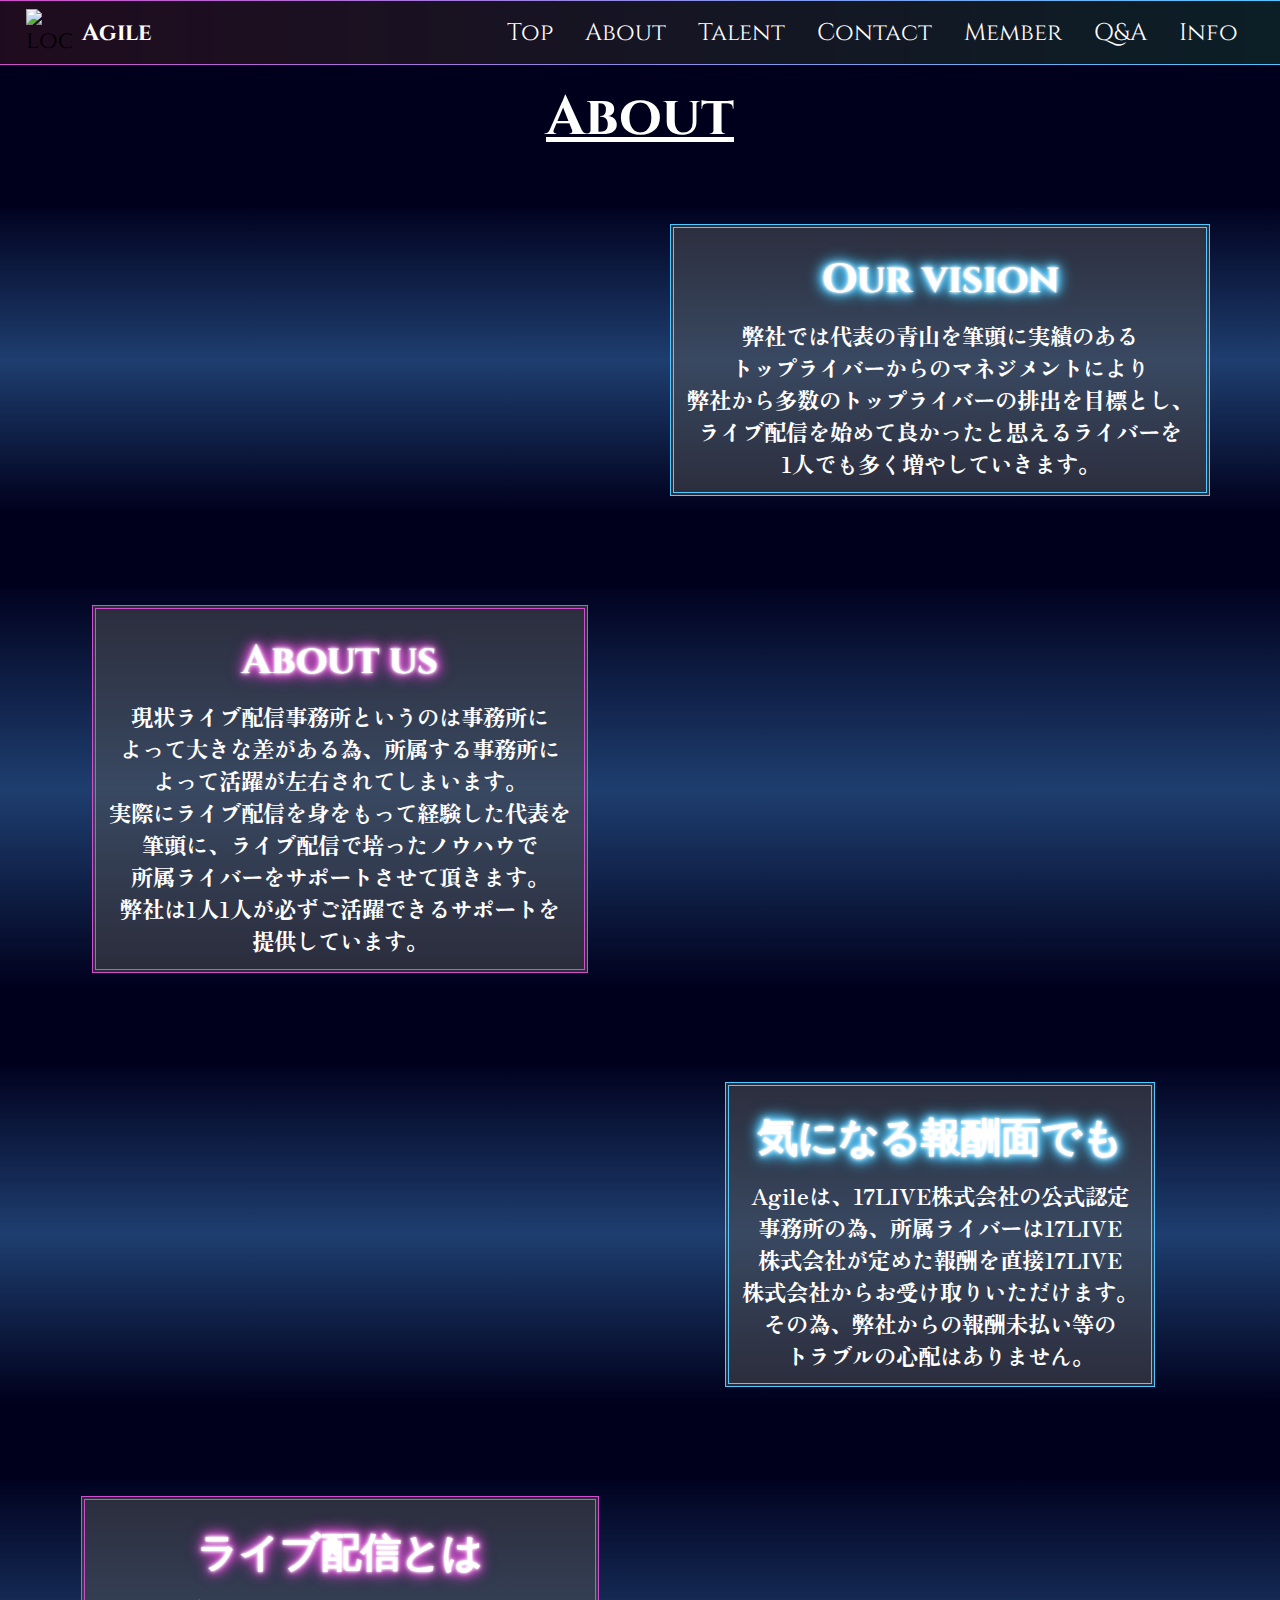
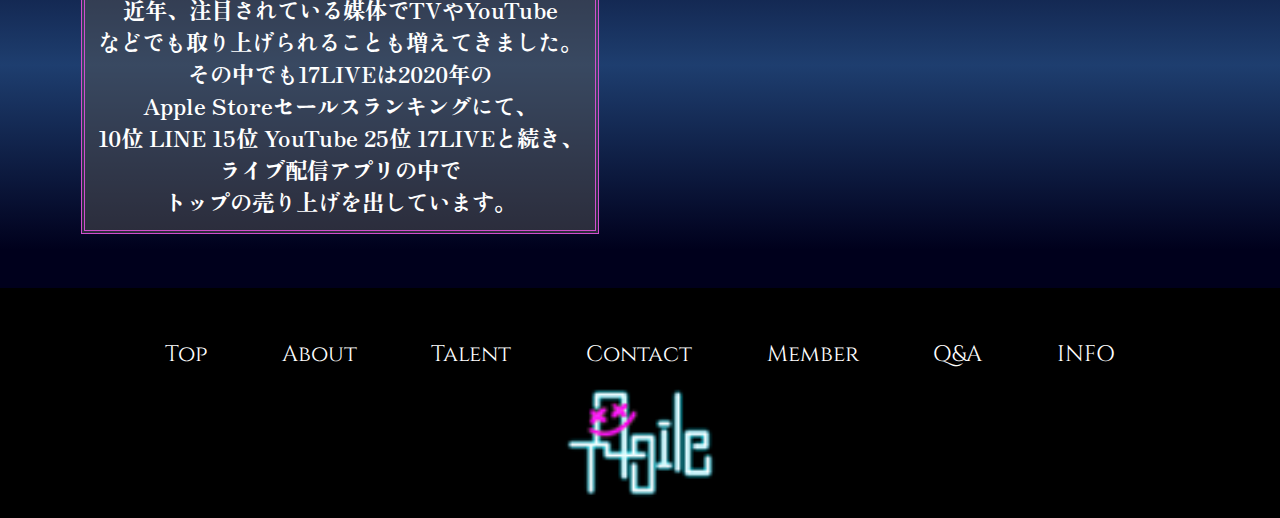
==== commit c115643c: "" ====
--- a/about.html
+++ b/about.html
@@ -14,6 +14,9 @@
     <title>Agile</title>
     <link rel="stylesheet" href="style.css">
     <link rel="shortcut icon" href="images/Agile_ne01a.webp" type="image/x-icon">
+    <link rel="preconnect" href="https://fonts.googleapis.com">
+    <link rel="preconnect" href="https://fonts.gstatic.com" crossorigin>
+    <link href="https://fonts.googleapis.com/css2?family=Cinzel:wght@400;900&display=swap" rel="stylesheet">
 </head>
 <body>
     <nav class="navbar">
@@ -73,7 +76,7 @@
                 </div>
             </div>
             
-            <div class="content-background">
+            <div class="content-background" id="content-background-reverse">
                 <img src="images/about-2.jpg" alt="" class="about-right">
                 <div class="about-box" id="box-right">
                     <h3 class="about-title" id="about-title-left">About us</h3>
@@ -101,7 +104,7 @@
                 </div>
             </div>
             
-            <div class="content-background">
+            <div class="content-background" id="content-background-reverse">
                 <img src="images/about-1.jpg" alt="" class="about-right">
                 <div class="about-box" id="box-right">
                     <h3 class="about-title" id="about-title-left">ライブ配信とは</h3>
--- a/style.css
+++ b/style.css
@@ -1,8 +1,10 @@
+@import url('https://fonts.googleapis.com/css2?family=Zen+Antique&display=swap');
+
 * {
     box-sizing: border-box;
     margin: 0;
     padding: 0;
-    font-family: 'Source Sans 3', sans-serif;
+    font-family: 'cinzel', sans-serif;
 }
 
 body {
@@ -85,7 +87,7 @@
     color: #fff;
     display: flex;
     align-items: center;
-    justify-content: center;
+    justify-content: left;
     text-decoration: none;
     padding: 0 1rem;
     height: 100%;
@@ -127,7 +129,7 @@
     display: inline-flex;
     list-style-type: none;
     flex-wrap: wrap;
-    width: 70%;
+    width: 80%;
     justify-content: space-around;
 }
 
@@ -143,9 +145,8 @@
 
 .page-title {
     color: #fff;
-    font-size: 2.8rem;
-    text-align: center;
-    width: 40%;
+    font-size: 5.5em;
+    width: fit-content;
     margin: 0.3em auto;
     text-decoration: underline;
     position: relative;
@@ -190,9 +191,9 @@
 }
 
 
-#info-contents {
+.info-contents {
     color: #fff;
-    font-size: 1.2em;
+    font-size: 1.6em;
     width: 95%;
 }
 
@@ -210,6 +211,7 @@
 }
 
 .qa-content {
+    font-family: 'Zen Antique', serif;
     color: #fff;
     width: 75%;
     margin: 2% auto 0 auto;
@@ -230,7 +232,8 @@
     color: #fff;
     margin: 6% auto;
     width: 70%;
-    font-size: 2rem;
+    font-family: 'Zen Antique', serif;
+    font-size: 2em;
     margin: 3% auto;
     font-size: 2rem;
     background: #0641cd;
@@ -250,7 +253,7 @@
 .qa-answear.active {
     max-height: 300px;
     transition: max-height 0.8s ease-out, padding 0.5s ease-out;
-    font-size: 2rem;
+    font-size: 2em;
     padding: 12px;
     margin: 3% auto;
 }
@@ -305,6 +308,10 @@
         0 0 2rem #51c9fe;
 }
 
+.about-content {
+    font-family: 'Zen Antique', serif;
+}
+
 #member-pic3 {
     border: #51c8ff 3px solid;
     position: relative;
@@ -329,7 +336,7 @@
 .member-img {
     display: inline-block;
     padding: 0.2rem;
-    width: 33.5%;
+    width: 100%;
     height: auto;
     max-width: 400px;
 }
@@ -337,7 +344,7 @@
 .member-content-box {
     color: #fff;
     background: rgba(83, 83, 83, 0.5);
-    width: fit-content;
+    width: 50%;
     margin: 3.5rem 0.3rem;
     border: #51c8ff double 4px;
     font-size: 1.2rem;
@@ -381,15 +388,20 @@
     margin-top: 2.5%;
 }
 
+#japanese {
+    font-family: 'Zen Antique', serif;
+}
+
 #history-sub {
     margin-top: 2.5%;
+    font-family: 'Zen Antique', serif;
 }
 
 #member-content-right-box {
     border: #51c8ff double 4px;
     width: 45%;
     margin: auto;
-    min-height: 310px;
+    min-height: 340px;
 }
 
 #member-content-right-box2 {
@@ -417,10 +429,12 @@
 .member-name {
     text-align: center;
     margin-top: 1rem;
+    font-family: 'Zen Antique', serif;
     font-size: 2rem;
 }
 
 .member-desc {
+    font-family: 'Zen Antique', serif;
     padding: 1em;
     text-align: center;
 }
@@ -439,8 +453,10 @@
 }
 
 #contact-sub-title {
+    font-family: 'Zen Antique', serif;
     background: none;
     font-size: 3em;
+    font-family: sans-serif;
 }
 
 .contact-content {
@@ -453,36 +469,26 @@
 }
 
 .contact-colum {
-    display: grid;
-    grid-template-columns: 1fr 1fr;
+    display: flex;
     grid-column-gap: 2%;
     font-size: 2rem;
     margin-top: 1%;
     z-index: 999;
     position: relative;
+    justify-content: center;
 }
 
 .contact-content-box {
     background: rgba(0, 0, 0, 0.7);
     display: inline-grid;
-    max-width: 400px;
+    max-width: 450px;
     justify-self: left;
-    width: 90%;
+    width: 45%;
 }
 
 .contact-img {
     display: -ms-inline-grid;
     justify-self: right;
-}
-
-#left {
-    justify-self: left;
-    transform: translateX(-1.9%);
-}
-
-#right {
-    justify-self: right;
-    transform: translateX(1.9%);
 }
 
 #step {
@@ -493,12 +499,42 @@
 }
 
 #step-txt {
+    font-family: 'Zen Antique', serif;
     height: max-content;
     font-size: 1.5rem;
     padding-left: 5%;
     margin-top: -10%;
 }
 
+#member-img-test {
+    display: inline-block;
+    width: auto;
+    height:auto;
+}
+
+#member-name-test {
+    font-size: 3em;
+    color: white;
+    background: linear-gradient(180deg, rgba(2, 0, 102, 1) 0%, rgba(255,255,255,0) 100%);
+    width: max-content;
+    bottom: 0;
+    display: inherit;
+    position: absolute;
+    border-radius: 10px;
+}
+
+.kawakami {
+    transform: translateX(-103%);
+}
+
+.aoyama {
+    transform: translateX(115%);
+}
+
+.ozaki {
+    transform: translateX(115%);
+}
+
 .contact {
     margin-top: 15px;
     height: 100%;
@@ -511,6 +547,7 @@
 #contact-title {
     font-size: 1.8rem;
     color: white;
+    font-family: 'Zen Antique', serif;
     background-color: #000000;
     width: 70%;
 }
@@ -534,8 +571,6 @@
 
 .normal {
     width: 50%;
-    background: url(images/laptop.jpg) no-repeat;
-    background-size: cover;
     max-height: 500px;
     height: 50vw;
     display: flex;
@@ -544,6 +579,11 @@
 
 #normal-right {
     background: url(images/step3.jpg) no-repeat;
+    background-size: cover;
+}
+
+#normal-left {
+    background: url(images/laptop.jpg) no-repeat;
     background-size: cover;
 }
 
@@ -555,24 +595,27 @@
     height: 40%;
     display: inline-flex;
     flex-direction: column;
-    justify-content: space-around;
+    justify-content: space-between;
     align-items: center;
 }
 
 #contact-box-title {
+    font-family: 'Zen Antique', serif;
     color: #fff;
     font-size: 2.4rem;
 }
 
 .contact-box-btn {
+    font-family: 'Zen Antique', serif;
     color: black;
     border-radius: 50px;
-    width: 8rem;
-    height: 3.3rem;
+    width: 20vw;
+    height: 2em;
     background: #bdfffe;
     border: none;
-    font-size: 1.4rem;
+    font-size: 2.4rem;
     cursor: pointer;
+    margin-bottom: 10%;
 }
 
 #btn-right {
@@ -629,7 +672,14 @@
     font-size: 30px;
     }
 
-.fa.fa-instagram {
+.fa-solid {
+    display: inherit !important;
+}
+
+.fa.fa-instagram, .fa-solid {
+    display: inherit;
+    position: absolute;
+    bottom: 0;
     color: transparent;
     background: radial-gradient(circle at 30% 107%, #fdf497 0%, #fdf497 5%, #fd5949 45%, #d6249f 60%, #285AEB 90%);
     background-clip: text;
@@ -642,7 +692,7 @@
     margin: 2% 2%;
     width: 44%;
     max-width: 300px;
-    height: auto;
+    height: 100%;
     z-index: 999;
 }
 
@@ -650,23 +700,33 @@
     background: rgba(83, 83, 83, 0.5);
     width: 100%;
     max-width: 300px;
-    max-height: 450px;
+    max-height: 730px;
     height: 100%;
     min-height: 390px;
     transform: translate(-20px, -20px);
 }
 
 .liver-txt {
-    font-size: 1rem;
-    text-align: center;
-}
+    font-size: 1.3em;
+    font-family: 'Zen Antique', serif;
+    padding: 15px;
+}
+
+#tiktok {
+    padding: 8px;
+}
+
+.fa-tiktok {
+    color: #111111;
+    filter: drop-shadow(2px 0px 0px #FD3E3E) drop-shadow(-2px -2px 0px #4DE8F4);
+  }
 
 #talent-sec {
     width: 70%;
     margin: auto;
     color: #fff;
     display: flex;
-    justify-content: flex-end;
+    justify-content: center;
     flex-wrap: wrap;
     align-content: center;
     position: relative;
@@ -721,14 +781,15 @@
 
 .liver-name {
     background: black;
-    width: 60%;
-    height: 13%;
+    width: fit-content;
+    height: 2rem;
+    padding: 5px;
     display: inline-flex;
     align-items: center;
     justify-content: center;
     border-radius: 10px;
     font-size: 1rem;
-    transform: translateY(-50%);
+    transform: translateY(-100%);
 }
 
 #talent-no-face {
@@ -764,7 +825,7 @@
     width: 100%;
     margin: auto;
     position: relative;
-    background: url(images/top-logo.webp);
+    background: url(images/top-logo.jpg);
     background-repeat: no-repeat;
     background-size: contain;
 }
@@ -791,6 +852,11 @@
     left: 0;
     right: 0;
     top: 0;
+}
+
+#talent-icon {
+    display: inline-block;
+    position: relative;
 }
 
 #news-content {
@@ -1246,6 +1312,7 @@
 
 .third-title-bottom {
     position: relative;
+    font-family: 'Zen Antique', serif;
     top: 0;
     font-size: 2vw;
     color: #fff;
@@ -1400,7 +1467,7 @@
 #second-line {
     width: 100%;
     height: auto;
-    padding: 4.3em;
+    padding: 1em;
     transform: translate(2%, 4%);
     border: #53c8fe solid 0.2vw;
     text-shadow:
@@ -1460,9 +1527,11 @@
 
 #third-txt {
     color: #fff;
-    font-size: 1.8vw;
+    font-size: 2.4em;
     position: relative;
     text-align: center;
+    font-family: 'Zen Antique', serif;
+    margin: 2em;
 }
 
 #pic2 {
@@ -1472,6 +1541,7 @@
 
 .top-button {
     font-size: 3em;
+    font-family: 'Zen Antique', serif;
     background: -webkit-linear-gradient(left, #d14ece, #51c8ff);
     color: white;
     width: auto;
@@ -1545,6 +1615,7 @@
 }
 
 #shozo {
+    font-family: 'Zen Antique', serif;
     border-radius: 1rem;
     width: fit-content;
     color: #fff;
@@ -1602,7 +1673,6 @@
     max-height: 500px;
     box-shadow: 10px 10px 0px #000062;
     z-index: 999;
-    transform: translateX(-50%);
 }
 
 #box-left {
@@ -1625,7 +1695,6 @@
     display: inline;
     text-align: center;
     padding: 1%;
-    transform: translateX(50%);
     z-index: 999;
 }
 
@@ -1670,10 +1739,18 @@
     background-image: linear-gradient(#010220, #1e3e6f, #00001c);
     width: 100%;
     display: inline-flex;
-    flex-direction: column;
     align-items: center;
-    justify-content: space-evenly;
+    justify-content: center;
     margin: 3% 0px;
+}
+
+.fa-link {
+    color: #38d9a9;
+    padding: 8px;
+}
+
+#content-background-reverse {
+    flex-direction: row-reverse;
 }
 
 #gender-radio {
@@ -1892,7 +1969,7 @@
         display: grid;
         grid-template-columns: auto;
         margin: 0;
-        width: 48%;
+        width: 50%;
         position: absolute;
         right: 0;
         transform: translateX(100%);
@@ -1925,15 +2002,16 @@
     }
 
     .navbar_links {
-        text-align: right;
-        padding: 0.8rem;
+        text-align: center;
+        padding: 0.8em 0.8em 0.8em 0.5em;
         width: 100%;
         display: flex;
         align-items: center;
-        justify-content: space-around;
+        justify-content: space-between;
         background: rgba(83, 83, 83, 0.5);
         width: 90%;
         margin: auto;
+        font-size: 0.9em;
     }
 
     .navbar_links_icon {
@@ -1980,7 +2058,7 @@
     }
 
     #step-txt {
-        font-size: 1em;
+        font-size: 0.8em;
     }
 
     .member-name{
@@ -1988,18 +2066,19 @@
     }
 
     .qa-answear, .qa-answear.active {
-        font-size: 1.4em;
+        font-family: 'Zen Antique', serif;
+        font-size: 1.2em;
         width: 93%;
     }
 
     .qa-content {
-        font-size: 1.3em;
+        font-size: 1.2em;
         width: 98%;
     }
 
     .contact-img {
     height: auto;
-    width: 100%;
+    width: 45%;
     }
 
     #talent-sec {
@@ -2049,8 +2128,8 @@
     }
 
     #contact-box-title {
-        font-size: 0.5em;
-        transform: translateY(50%);
+        font-size: 0.6em;
+        margin-top: 10%;
     }
 
     #shozo {
@@ -2068,25 +2147,21 @@
 
     .about-content {
         font-size: 0.5em;
+        font-family: 'Zen Antique', serif;
         padding: 0.5em;
     }
 
     .liver-name {
         font-size: 1em;
-        width: 78%;
     }
 
     .footer_links {
         text-decoration: none;
         color: #fff;
-        font-size: 1rem;
-    }
-
-    .member-img {
-        width: 100%;
-    }
-
-    #member-pic .member-img:nth-child(1), .member-img:nth-child(3){
+        font-size: 1.6em;
+    }
+
+    #member-pic a:nth-child(1), a:nth-child(3){
         display: none;
     }
 
@@ -2142,7 +2217,7 @@
     }
 
     #third-txt {
-        font-size: 2.7vw;
+        font-size: 1em;
     }
 
     #news-content {
@@ -2171,4 +2246,22 @@
     .about-box {
         transform: translateX(15%);
     }
+
+    .content-background, #content-background-reverse {
+        flex-direction: column;
+    }
+
+    .contact-box-btn {
+        width: 35vw;
+        height: 2em;
+        font-size: 0.7em;
+    }
+
+    .page-title {
+        font-size: 3.5em;
+    }
+
+    .member-content-box {
+        width: 95%;
+    }
 }